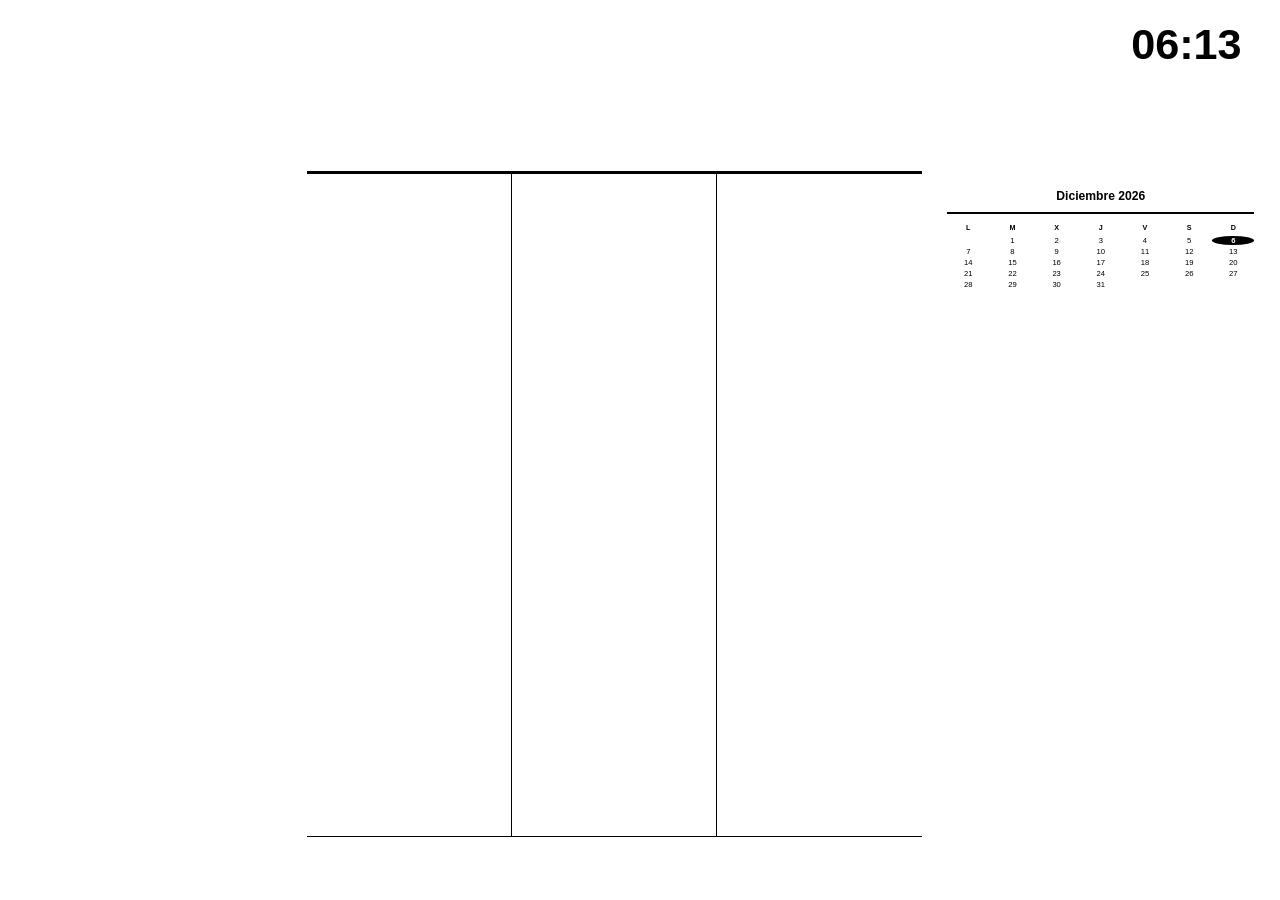
==== index.html @ dd267e00 "Add files via upload" ====
<!DOCTYPE html>
<html lang="es">
<head>
    <meta http-equiv="Content-Type" content="text/html;charset=utf-8">
    <meta name="viewport"
          content="width=device-width, height=device-height, initial-scale=1, maximum-scale=1, user-scalable=no">
    <script src="vendor/moment/moment-with-locales.js" type="text/javascript"></script>
    <script src="config.js" type="text/javascript"></script>
    <link rel="stylesheet" type="text/css" href="vendor/weathericons/css/weather-icons.css"/>
    <link rel="stylesheet" type="text/css" href="css/custom-icons.css"/>
    <link rel="stylesheet" type="text/css" href="css/kindle.css"/>

    <script type="text/javascript">
        var apiProtocol = window.location.protocol === 'file:' ? 'https:' : window.location.protocol;

        var jsonp = function () {
            return {
                request: function (src, callback, id, onFailure) {
                    var old = document.getElementById(id || "jsonp");
                    if (old && old.parentNode) old.parentNode.removeChild(old);
                    var script = document.createElement('script');
                    script.type = 'application/javascript';
                    script.id = id || "jsonp";
                    var finished = false;
                    var timeout = window.setTimeout(function () {
                        if (finished) return;
                        finished = true;
                        if (script.parentNode) script.parentNode.removeChild(script);
                        if (onFailure) onFailure();
                    }, 12000);
                    script.src = src;
                    script.onload = function () {
                        if (finished) return;
                        finished = true;
                        window.clearTimeout(timeout);
                        if (script.parentNode) script.parentNode.removeChild(script);
                        if (typeof callback !== "undefined") callback(jsonp.responseObject);
                    };
                    script.onerror = function () {
                        if (finished) return;
                        finished = true;
                        window.clearTimeout(timeout);
                        if (script.parentNode) script.parentNode.removeChild(script);
                        if (onFailure) onFailure();
                    };
                    document.body.appendChild(script);
                },
                response: function (response) { this.responseObject = response; }
            };
        }();
        var retryTimers = {};
        function scheduleRetry(key, fn) {
            if (retryTimers[key]) window.clearTimeout(retryTimers[key]);
            retryTimers[key] = window.setTimeout(function () { fn(); }, 8000);
        }



        function refreshActualWeather() {
            jsonp.request(apiProtocol + "//api.openweathermap.org/data/2.5/weather?" + _apiParams + "&callback=jsonp.response" + "&_timestamp=" + (new Date()).getTime()
                , function (data) {
                    if (data && data.main && data.weather && data.weather[0]) {
                        window.clearTimeout(retryTimers.actual);
                        processActualWeather(data);
                    } else { scheduleRetry("actual", refreshActualWeather); }
                }, "actualScript", function () { scheduleRetry("actual", refreshActualWeather); });
        }

        function refreshForecastWeather() {
            var forecastPath = forecastType === "daily" ? "forecast/daily" : "forecast";
            var url = apiProtocol + "//api.openweathermap.org/data/2.5/" + forecastPath + "?" + _apiParams;
            if (forecastType === "daily") {
                url += "&cnt=" + forecastCount;
            }

            jsonp.request(url + "&callback=jsonp.response" + "&_timestamp=" + (new Date()).getTime()
                , function (data) {
                    if (data && data.list && data.list.length) {
                        window.clearTimeout(retryTimers.forecast);
                        processForecastWeather(data);
                    } else { scheduleRetry("forecast", refreshForecastWeather); }
                }, "forecastScript", function () { scheduleRetry("forecast", refreshForecastWeather); });
        }

        function refreshData() {
            setNightMode();
            refreshActualWeather();
            refreshForecastWeather();

            if (!rtcSleepMode) {
                window.setTimeout("refreshData()", refreshTime);
            }
        }

        function processForecastWeather(data) {
            if (data.city && typeof data.city.timezone === "number") dataTimeZone = data.city.timezone;

            var count = Math.min(forecastCount, data.list.length);
            for (var i = 0; i < count; i++) {
                var forecast = data.list[i];

                if (forecastType === "daily") {
                    var minTemp = Math.round(forecast.temp.min);
                    var maxTemp = Math.round(forecast.temp.max);
                    forecastsCells[i].temp.innerHTML = minTemp + "/" + maxTemp + unitsSymbolHtml;
                    forecastsCells[i].icon.className = getIconClassName(forecast.weather[0], new Date(forecast.dt * 1000));
                    forecastsCells[i].desc.innerHTML = forecast.weather[0].description;
                    forecastsCells[i].time.innerHTML = momentWithCorrectUtcOffset(new Date(forecast.dt * 1000)).format("ddd");
                    forecastsCells[i].temp.className = "colTemp";
                } else {
                    var feelsLike = tempType == "feelsLike";
                    forecastsCells[i].temp.innerHTML = (feelsLike ? Math.round(forecast.main.feels_like) : Math.round(forecast.main.temp)) + unitsSymbolHtml;
                    forecastsCells[i].icon.className = getIconClassName(forecast.weather[0], new Date(forecast.dt * 1000));
                    forecastsCells[i].desc.innerHTML = forecast.weather[0].description;
                    forecastsCells[i].time.innerHTML = momentWithCorrectUtcOffset(new Date(forecast.dt * 1000)).format(timeFormat);
                    forecastsCells[i].temp.className = feelsLike ? "colTemp feelsLike" : "colTemp";
                }

                forecastsCells[i].icon.style.transform = null;
                forecastsCells[i].icon.style.webkitTransform = null;
            }

            setMoonIconsRotation(data.city.coord.lat)
        }

        function updateClockAndCalendar() {
            var now = momentWithCorrectUtcOffset(new Date());
            var clock = document.getElementById("clock");
            if (clock) clock.innerHTML = now.format("HH:mm");
            var title = document.getElementById("calendarTitle");
            var grid = document.getElementById("calendarGrid");
            if (!title || !grid) return;
            title.innerHTML = now.format("MMMM YYYY");
            var first = now.clone().startOf("month");
            var offset = (first.day() + 6) % 7; // Monday first
            var days = now.daysInMonth();
            var html = "";
            var labels = ["L","M","X","J","V","S","D"];
            for (var h = 0; h < labels.length; h++) html += "<span class='calDow'>" + labels[h] + "</span>";
            for (var b = 0; b < offset; b++) html += "<span class='calBlank'></span>";
            for (var d = 1; d <= days; d++) html += "<span class='calDay" + (d === now.date() ? " today" : "") + "'>" + d + "</span>";
            grid.innerHTML = html;
        }

        function getIconClassName(weather, date) {
            var isNight = weather.icon.slice(-1) === "n";
            if (isNight && weather.id == 800) {
                // Night clear -> real moon phase icon.
                var phase = getMoonPhaseFromDate(date);
                var icon = getMoonIconClasses(phase, isNightMode());
                return icon;
            }

            return "wi wi-owm-" + (isNight ? "night-" : "day-") + weather.id;
        }

        function setsUnitsSymbolFromApiUrl(url) {
            if (url.indexOf("units=metric") >= 0) {
                unitsSymbolHtml = "<i class='wi wi-celsius'></i>";
                return
            }

            if (url.indexOf("units=imperial") >= 0) {
                unitsSymbolHtml = "<i class='wi wi-fahrenheit'></i>";
                return
            }

            unitsSymbolHtml = "<span>K</span>";
            return
        }

        function getApiParams() {
            if (getUrlParameter("api_params")) {
                var url = getUrlParameter("api_params");
                setsUnitsSymbolFromApiUrl(url)
                return url;
            }

            if (api_params) {
                var url = api_params;
                setsUnitsSymbolFromApiUrl(url)
                return url;
            }

            var appId = getUrlParameter("appId") ? getUrlParameter("appId") : api_appId;
            lang = getUrlParameter("lang") ? getUrlParameter("lang") : (api_lang || "en");
            if (typeof(lang) === 'string') {
                lang = lang.split(";", 1)
            }
            var units = getUrlParameter("units") ? getUrlParameter("units") : (api_units || "metric");

            var locParams = api_locParams;
            if (getUrlParameter("city")) {
                locParams = "q=" + encodeURIComponent(getUrlParameter("city"));
            } else if (getUrlParameter("lat") && getUrlParameter("lon")) {
                locParams = "lat=" + encodeURIComponent(getUrlParameter("lat")) + "&lon=" + encodeURIComponent(getUrlParameter("lon"));
            }

            if (!locParams || !appId) {
                return null;
            }

            var url = "";
            if (locParams) {
                url += locParams;
            }
            if (appId) {
                url += "&appid=" + appId;
            }
            if (lang) {
                url += "&lang=" + lang;
            }
            if (units) {
                url += "&units=" + units;
            }

            setsUnitsSymbolFromApiUrl(url)
            return url;
        }

        function getUrlParameter(name) {
            name = name.replace(/[\[]/, '\\[').replace(/[\]]/, '\\]');
            var regex = new RegExp('[\\?&]' + RegExp.escape(name) + '=([^&#]*)');
            var results = regex.exec(location.search);
            if (!results) return null;
            if (!results[1]) return '';
            return decodeURIComponent(results[1].replace(/\+/g, ' '));
        }

        RegExp.escape = function (s) {
            return s.replace(/[-\/\\^$*+?.()|[\]{}]/g, '\\$&');
        };

        function processActualWeather(data) {
            dataTimeZone = data.timezone

            var feelsLike = tempType == "feelsLike";
            icon.className = getIconClassName(data.weather[0], new Date(data.dt * 1000));
            icon.style.transform = null;
            icon.style.webkitTransform = null;
            temp.innerHTML = feelsLike ? Math.round(data.main.feels_like) : Math.round(data.main.temp);
            temp.className = feelsLike ? "feelsLike" : "";
            city.innerHTML = (typeof api_cityLabel === "string" && api_cityLabel) ? api_cityLabel : data.name;
            description.innerHTML = data.weather[0].description;
            lastUpdate.innerHTML = momentWithCorrectUtcOffset(new Date()).format(timeFormat) + "/" + momentWithCorrectUtcOffset(new Date(data.dt * 1000)).format(timeFormat);

            date.innerHTML = momentWithCorrectUtcOffset(new Date()).format("dddd, D [de] MMMM");
            updateClockAndCalendar();

            var sunrise = momentWithCorrectUtcOffset(new Date(data.sys.sunrise * 1000));
            var sunset = momentWithCorrectUtcOffset(new Date(data.sys.sunset * 1000));

            _sunriseHour = sunrise.hour();
            _sunsetHour = sunset.hour();

            sun.innerHTML = "<i class='" + getMoonIconClasses(getCurrentMoonPhase(), isNightMode()) + "'></i>&nbsp;&nbsp;<i class='wi wi-sunrise'></i> " + sunrise.format(timeFormat)
                    + "&nbsp;&nbsp;<i class='wi wi-sunset'></i> " + sunset.format(timeFormat);
            //  alert(data.name);
            setNightMode();
            setMoonIconsRotation(data.coord.lat)
        }

        /**
         * http://www.ben-daglish.net/moon.shtml
         * @param year
         * @param month
         * @param day
         * @returns {number} They all return a single value - the phase day (0 to 1, where 0=new moon, 0.5=full etc.) for the selected date.
         * @constructor
         */
        function getMoonPhase(year, month, day) {
            var lp = 2551443;
            var now = new Date(year, month - 1, day, 20, 35, 0);
            var new_moon = new Date(1970, 0, 7, 20, 35, 0);
            var phase = ((now.getTime() - new_moon.getTime()) / 1000) % lp;
            return phase / lp;
        }

        function getMoonPhaseFromDate(date) {
            var lp = 2551443;
            var new_moon = new Date(1970, 0, 7, 20, 35, 0);
            var phase = ((date.getTime() - new_moon.getTime()) / 1000) % lp;
            return phase / lp;
        }

        /**
         * @return {number} They all return a single value - the phase day (0 to 1, where 0=new moon, 0.5=full etc.) for the selected date.
         */
        function getCurrentMoonPhase() {
            var now = new Date();
            return getMoonPhase(now.getFullYear(), now.getMonth() + 1, now.getDate());
        }

        function getMoonIconClasses(phase, isNightMode) {
            var iconInterval = 1 / moonIcons.length;
            var index = Math.floor(phase / iconInterval)

            return "wi " + moonIcons[index][isNightMode ? 1 : 0] + " moonIcon " + (phase < 0.5 ? "moonFirstHalf" : "moonSecondHalf");
        }

        function setMoonIconsRotation(latitude) {
            var rotation = (latitude - 90)
            var elements = document.getElementsByClassName("moonIcon")

            for (var i = 0; i < elements.length; i++) {
                var direction = elements[i].className.indexOf("moonFirstHalf") !== -1 ? -1 : 1 
                var transform = "rotate(" + (rotation * direction) + "deg)"
                elements[i].style.transform = transform;
                elements[i].style.webkitTransform = transform;
            }
        }

        var cleaner = null;
        var page = null;
        var temp = null;
        var icon = null;
        var city = null;
        var description = null;
        var lastUpdate = null;
        var date = null;
        var sun = null;
        var lang = null;

        var forecastsCells = null;

        var forecastCount = 3;
        var forcedRotation = false;

        var unitsSymbolHtml = "";

        // [normal, night]
        var moonIcons = [
            ["wi-moon-alt-new", "wi-moon-alt-full"],
            ["wi-moon-alt-waxing-crescent-1","wi-moon-alt-waning-gibbous-1"],
            ["wi-moon-alt-waxing-crescent-2","wi-moon-alt-waning-gibbous-2"],
            ["wi-moon-alt-waxing-crescent-3","wi-moon-alt-waning-gibbous-3"],
            ["wi-moon-alt-waxing-crescent-4","wi-moon-alt-waning-gibbous-4"],
            ["wi-moon-alt-waxing-crescent-5","wi-moon-alt-waning-gibbous-5"],
            ["wi-moon-alt-waxing-crescent-6","wi-moon-alt-waning-gibbous-6"],
            ["wi-moon-alt-first-quarter","wi-moon-alt-third-quarter"],
            ["wi-moon-alt-waxing-gibbous-1","wi-moon-alt-waning-crescent-1"],
            ["wi-moon-alt-waxing-gibbous-2","wi-moon-alt-waning-crescent-2"],
            ["wi-moon-alt-waxing-gibbous-3","wi-moon-alt-waning-crescent-3"],
            ["wi-moon-alt-waxing-gibbous-4","wi-moon-alt-waning-crescent-4"],
            ["wi-moon-alt-waxing-gibbous-5","wi-moon-alt-waning-crescent-5"],
            ["wi-moon-alt-waxing-gibbous-6","wi-moon-alt-waning-crescent-6"],
            ["wi-moon-alt-full","wi-moon-alt-new"],
            ["wi-moon-alt-waning-gibbous-1","wi-moon-alt-waxing-crescent-1"],
            ["wi-moon-alt-waning-gibbous-2","wi-moon-alt-waxing-crescent-2"],
            ["wi-moon-alt-waning-gibbous-3","wi-moon-alt-waxing-crescent-3"],
            ["wi-moon-alt-waning-gibbous-4","wi-moon-alt-waxing-crescent-4"],
            ["wi-moon-alt-waning-gibbous-5","wi-moon-alt-waxing-crescent-5"],
            ["wi-moon-alt-waning-gibbous-6","wi-moon-alt-waxing-crescent-6"],
            ["wi-moon-alt-third-quarter","wi-moon-alt-first-quarter"],
            ["wi-moon-alt-waning-crescent-1","wi-moon-alt-waxing-gibbous-1"],
            ["wi-moon-alt-waning-crescent-2","wi-moon-alt-waxing-gibbous-2"],
            ["wi-moon-alt-waning-crescent-3","wi-moon-alt-waxing-gibbous-3"],
            ["wi-moon-alt-waning-crescent-4","wi-moon-alt-waxing-gibbous-4"],
            ["wi-moon-alt-waning-crescent-5","wi-moon-alt-waxing-gibbous-5"],
            ["wi-moon-alt-waning-crescent-6","wi-moon-alt-waxing-gibbous-6"],
        ];

        var timeFormat = "HH:mm";

        // Config parameters.
        var api_params, api_appId, api_lang, api_units, api_locParams, rotation, night_mode, refreshTime, utcOffset, tempType, forecastType, rtcSleepMode, rtcWakeDelay;

        utcOffset = getUrlParameter("utcOffset") ? getUrlParameter("utcOffset") : utcOffset;
        tempType = getUrlParameter("tempType") ? getUrlParameter("tempType") : tempType;
        forecastType = getUrlParameter("forecastType") ? getUrlParameter("forecastType") : forecastType;
        refreshTime = getUrlParameter("refreshTime") ? getUrlParameter("refreshTime") * 60 * 1000 : refreshTime; // URL: minutes, config.js: milliseconds
        rtcSleepMode = getUrlParameter("rtcSleepMode") ? getUrlParameter("rtcSleepMode") === "true" : !!rtcSleepMode;
        rtcWakeDelay = getUrlParameter("rtcWakeDelay") ? getUrlParameter("rtcWakeDelay") * 1000 : rtcWakeDelay; // URL: seconds, config.js: milliseconds
        

        var dataTimeZone = 0;

        // For night mode.
        var _sunsetHour = 18;
        var _sunriseHour = 6;

        var _apiParams = null;

        if (!refreshTime) {
            refreshTime = 30 * 60 * 1000; // default 30 minutes
        }
        if (!rtcWakeDelay) {
            rtcWakeDelay = 15 * 1000; // default 15 seconds
        }
        if (!forecastType) {
            forecastType = "hour";
        }

        function rotate() {
            var rot = getUrlParameter("rotation") ? getUrlParameter("rotation") : rotation;

            var v = viewport();
            var isPortrait = v.height > v.width;

            if (isPortrait && rot === "ll") {
                // landscape left
                page.className = "landscape";
                forcedRotation = true;

                page.style.transform = "rotate(90deg)";
                page.style.transformOrigin = "bottom left";
                page.style.webkitTransform = "rotate(90deg)";
                page.style.webkitTransformOrigin = "bottom left";
                page.style.position = "absolute";
                page.style.top = -v.width + "px";

                page.style.height = v.width + "px";
                page.style.width = v.height + "px";
            } else if (isPortrait && rot === "lr") {
                // landscape right
                page.className = "landscape";
                forcedRotation = true;

                page.style.transform = "rotate(-90deg)";
                page.style.transformOrigin = "bottom right";
                page.style.webkitTransform = "rotate(-90deg)";
                page.style.webkitTransformOrigin = "top left";
                page.style.position = "absolute";
                page.style.top = v.height + "px";

                page.style.height = v.width + "px";
                page.style.width = v.height + "px";
            } else if (rot === "up") {
                // upside down
                page.className = isPortrait ? "portrait" : "landscape";
                forcedRotation = false;

                page.style.transform = "rotate(180deg)";
                page.style.transformOrigin = "50% 50% 0";
                page.style.webkitTransform = "rotate(180deg)";
                page.style.webkitTransformOrigin = "50% 50% 0";
            } else {
                // reset css:
                page.className = isPortrait ? "portrait" : "landscape";
                forcedRotation = false;

                page.style.transform = "";
                page.style.transformOrigin = "";
                page.style.webkitTransform = "";
                page.style.webkitTransformOrigin = "";
                page.style.position = "";
                page.style.top = "";
                page.style.background = "";

                page.style.height = "";
                page.style.width = "";
            }
        }

        window.addEventListener('load', function () {
            console.log("load");

            _apiParams = getApiParams();
            if (_apiParams === null) {
                window.location = "config.html";
            }

            moment.locale(momentLocale());

            cleaner = document.getElementById("cleaner");

            page = document.getElementById("page");
            temp = document.getElementById("temp");
            icon = document.getElementById("icon");

            city = document.getElementById("city");
            city.addEventListener('click', function (event) {
                event.preventDefault();
                window.location.href = window.location.href.replace("/index.html", "/config.html");
                return false
            });
            // En Mesquite, los clics accidentales sobre el panel no deben navegar ni recargar.
            // La configuración sigue accesible tocando el nombre de la ciudad.
            description = document.getElementById("description");
            lastUpdate = document.getElementById("lastUpdate");
            date = document.getElementById("date");
            sun = document.getElementById("sun");

            forecastsCells = [];
            for (var i = 0; i < forecastCount; i++) {
                forecastsCells.push({
                    temp: document.getElementById("temp" + (i + 1)),
                    icon: document.getElementById("icon" + (i + 1)),
                    desc: document.getElementById("desc" + (i + 1)),
                    time: document.getElementById("time" + (i + 1)),
                });
            }

            updateClockAndCalendar();
            window.setInterval(updateClockAndCalendar, 60000);
            refreshData();

            // RTC sleep mode: single mechanism handles both sleep-wake and regular interval
            if (rtcSleepMode) {
                var lastRefresh = new Date().getTime();
                var wakeDelayActive = false;
                setInterval(function() {
                    var now = new Date().getTime();
                    var sinceRefresh = now - lastRefresh;
                    if (sinceRefresh > refreshTime && !wakeDelayActive) {
                        wakeDelayActive = true;
                        setTimeout(function() {
                            lastRefresh = new Date().getTime();
                            refreshData();
                            wakeDelayActive = false;
                        }, rtcWakeDelay);
                    }
                }, 1000);
            }

            rotate();
            setRem("load");
            setNightMode();

            // Set Cleanup for 4am
            var now = new Date();
            var cleanTime = (new Date()).setHours(4,0,0);
            var diff = cleanTime - now;
            if (diff < 0) {
                diff += 86400000;
            }
            window.setTimeout("clearScreen()", diff);
        });

        window.addEventListener("resize", function() {
            rotate();
            setRem("resize");
        });

        // Simulating vh an vw with rem: http://stackoverflow.com/questions/13948713/is-there-any-cross-browser-javascript-for-making-vh-and-vw-units-work
        // But kindle 4 doesn't support rem (so all sizes are fixed fallback for kindle 4)
        // Kindle 4 viewport: 600x706 (landscape 800x506) (in window.load event, window.resize event is not called)
        // Paperwhite 3 viewport: 1072x1268 (in window.load event it is 0x0, in window.resized
        function viewport() {
            var e = window, a = 'inner';
            if (!('innerWidth' in window )) {
                a = 'client';
                e = document.documentElement || document.body;
            }
            return { width : e[ a+'Width' ] , height : e[ a+'Height' ] };
        }

        function setRem(prefix) {
            var v = viewport();
            var root = document.querySelector(":root");
            root.style.fontSize = ((forcedRotation === false ? v.height : v.width) / 100) + "px";
           // console.log("setting root font size to: " + v.height)
          //  alert(prefix + " viewport:" + v.width + "x" + v.height);
        }

        function setNightMode() {
            var root = document.querySelector(":root");
            if (isNightMode()) {
                root.className = "night";
            } else {
                root.className = null;
            }
        }

        function isNightMode() {
            var mode = getUrlParameter("night") ? getUrlParameter("night") : night_mode;
            if (mode === "on") {
                return true;
            }

            if (mode === "auto") {
                return isNight(_sunsetHour, _sunriseHour);
            }

            var found = mode && mode.match(/([0-9][0-9]?)-([0-9][0-9]?)/);

            if (found) {
                return isNight(found[1], found[2]);
            }

            return false;
        }

        function isNight(f, t) {
            var from = parseInt(f);
            var to = parseInt(t);

            var now = momentWithCorrectUtcOffset(new Date()).hour();

            if (from > to) {
                return from <= now || to > now;
            } else {
                return from <= now && to > now;
            }
        }

        function momentLocale() {
            var lang = getUrlParameter("lang") ? getUrlParameter("lang") : api_lang;
            if (typeof(lang) === 'string') {
                var langs = lang.split(";", 2)
                return langs.length > 1 ? langs[1] : langs[0];
            } else {
                return null;
            }
        }

        function clearScreen(times) {
            if (typeof(times) == 'undefined') {
                times = 5;
            }

            if (times <= 0) {
                cleaner.style.display = 'none';
                window.setTimeout("clearScreen()", 86400000);
                return;
            }

            cleaner.style.display = 'block';
            cleaner.style.background = times % 2 == 0 ? "#ffffff" : "#000000";
            window.setTimeout(function () {
                clearScreen(times - 1);
            }, 500);
        }

        function momentWithCorrectUtcOffset(dateTime) {
            // Default is auto
            if (typeof(utcOffset) === 'undefined' || utcOffset === null || utcOffset === "") {
                return moment(dateTime).utcOffset(dataTimeZone / 60, false)
            } else if (utcOffset === 'local') {
                return moment(dateTime);
            } else {
                return moment(dateTime).utcOffset(utcOffset, false);
            }
        }

    </script>

</head>


<body>
<div id="page">
    <a id="city" href="./config.html"></a>
    <div id="clock">--:--</div>
    <div id="iconWrapper"><i id="icon"></i></div>
    <div class="tempWrapper">
        <div id="temp"></div>
        <!--<i class="celsius wi wi-celsius"></i>-->
    </div>
    <div id="description"></div>
    <div id="lastUpdate"></div>
    <div class="forecast" id="forecast">
        <div class="col col1">
            <div id="time1" class="colTime"></div>
            <div class="forecastIconWrapper"><i id="icon1" class="colIcon"></i></div>
            <div id="temp1" class="colTemp"></div>
            <div id="desc1" class="colDesc"></div>
        </div>
        <div class="col col2">
            <div id="time2" class="colTime"></div>
            <div class="forecastIconWrapper"><i id="icon2" class="colIcon"></i></div>
            <div id="temp2" class="colTemp"></div>
            <div id="desc2" class="colDesc"></div>
        </div>
        <div class="col col3">
            <div id="time3" class="colTime"></div>
            <div class="forecastIconWrapper"><i id="icon3" class="colIcon"></i></div>
            <div id="temp3" class="colTemp"></div>
            <div id="desc3" class="colDesc"></div>
        </div>
    </div>
    <div id="date"></div>
    <div id="sun"></div>
    <section id="calendar" aria-label="Calendario mensual">
        <div id="calendarTitle"></div>
        <div id="calendarGrid"></div>
    </section>
</div>
<div id="cleaner"></div>
</body>
</html>
---- vendor/weathericons/css/weather-icons.css ----
/*!
 *  Weather Icons 2.0.8
 *  Updated September 19, 2015
 *  Weather themed icons for Bootstrap
 *  Author - Erik Flowers - erik@helloerik.com
 *  Email: erik@helloerik.com
 *  Twitter: http://twitter.com/Erik_UX
 *  ------------------------------------------------------------------------------
 *  Maintained at http://erikflowers.github.io/weather-icons
 *
 *  License
 *  ------------------------------------------------------------------------------
 *  - Font licensed under SIL OFL 1.1 -
 *    http://scripts.sil.org/OFL
 *  - CSS, SCSS and LESS are licensed under MIT License -
 *    http://opensource.org/licenses/mit-license.html
 *  - Documentation licensed under CC BY 3.0 -
 *    http://creativecommons.org/licenses/by/3.0/
 *  - Inspired by and works great as a companion with Font Awesome
 *    "Font Awesome by Dave Gandy - http://fontawesome.io"
 */
@font-face {
  font-family: 'weathericons';
  src: url('../font/weathericons-regular-webfont.eot');
  src: url('../font/weathericons-regular-webfont.eot?#iefix') format('embedded-opentype'), url('../font/weathericons-regular-webfont.woff2') format('woff2'), url('../font/weathericons-regular-webfont.woff') format('woff'), url('../font/weathericons-regular-webfont.ttf') format('truetype'), url('../font/weathericons-regular-webfont.svg#weather_iconsregular') format('svg');
  font-weight: normal;
  font-style: normal;
}
.wi {
  display: inline-block;
  font-family: 'weathericons';
  font-style: normal;
  font-weight: normal;
  line-height: 1;
  -webkit-font-smoothing: antialiased;
  -moz-osx-font-smoothing: grayscale;
}
.wi-fw {
  text-align: center;
  width: 1.4em;
}
.wi-rotate-90 {
  filter: progid:DXImageTransform.Microsoft.BasicImage(rotation=1);
  -webkit-transform: rotate(90deg);
  -ms-transform: rotate(90deg);
  transform: rotate(90deg);
}
.wi-rotate-180 {
  filter: progid:DXImageTransform.Microsoft.BasicImage(rotation=2);
  -webkit-transform: rotate(180deg);
  -ms-transform: rotate(180deg);
  transform: rotate(180deg);
}
.wi-rotate-270 {
  filter: progid:DXImageTransform.Microsoft.BasicImage(rotation=3);
  -webkit-transform: rotate(270deg);
  -ms-transform: rotate(270deg);
  transform: rotate(270deg);
}
.wi-flip-horizontal {
  filter: progid:DXImageTransform.Microsoft.BasicImage(rotation=0, mirror=1);
  -webkit-transform: scale(-1, 1);
  -ms-transform: scale(-1, 1);
  transform: scale(-1, 1);
}
.wi-flip-vertical {
  filter: progid:DXImageTransform.Microsoft.BasicImage(rotation=2, mirror=1);
  -webkit-transform: scale(1, -1);
  -ms-transform: scale(1, -1);
  transform: scale(1, -1);
}
.wi-day-sunny:before {
  content: "\f00d";
}
.wi-day-cloudy:before {
  content: "\f002";
}
.wi-day-cloudy-gusts:before {
  content: "\f000";
}
.wi-day-cloudy-windy:before {
  content: "\f001";
}
.wi-day-fog:before {
  content: "\f003";
}
.wi-day-hail:before {
  content: "\f004";
}
.wi-day-haze:before {
  content: "\f0b6";
}
.wi-day-lightning:before {
  content: "\f005";
}
.wi-day-rain:before {
  content: "\f008";
}
.wi-day-rain-mix:before {
  content: "\f006";
}
.wi-day-rain-wind:before {
  content: "\f007";
}
.wi-day-showers:before {
  content: "\f009";
}
.wi-day-sleet:before {
  content: "\f0b2";
}
.wi-day-sleet-storm:before {
  content: "\f068";
}
.wi-day-snow:before {
  content: "\f00a";
}
.wi-day-snow-thunderstorm:before {
  content: "\f06b";
}
.wi-day-snow-wind:before {
  content: "\f065";
}
.wi-day-sprinkle:before {
  content: "\f00b";
}
.wi-day-storm-showers:before {
  content: "\f00e";
}
.wi-day-sunny-overcast:before {
  content: "\f00c";
}
.wi-day-thunderstorm:before {
  content: "\f010";
}
.wi-day-windy:before {
  content: "\f085";
}
.wi-solar-eclipse:before {
  content: "\f06e";
}
.wi-hot:before {
  content: "\f072";
}
.wi-day-cloudy-high:before {
  content: "\f07d";
}
.wi-day-light-wind:before {
  content: "\f0c4";
}
.wi-night-clear:before {
  content: "\f02e";
}
.wi-night-alt-cloudy:before {
  content: "\f086";
}
.wi-night-alt-cloudy-gusts:before {
  content: "\f022";
}
.wi-night-alt-cloudy-windy:before {
  content: "\f023";
}
.wi-night-alt-hail:before {
  content: "\f024";
}
.wi-night-alt-lightning:before {
  content: "\f025";
}
.wi-night-alt-rain:before {
  content: "\f028";
}
.wi-night-alt-rain-mix:before {
  content: "\f026";
}
.wi-night-alt-rain-wind:before {
  content: "\f027";
}
.wi-night-alt-showers:before {
  content: "\f029";
}
.wi-night-alt-sleet:before {
  content: "\f0b4";
}
.wi-night-alt-sleet-storm:before {
  content: "\f06a";
}
.wi-night-alt-snow:before {
  content: "\f02a";
}
.wi-night-alt-snow-thunderstorm:before {
  content: "\f06d";
}
.wi-night-alt-snow-wind:before {
  content: "\f067";
}
.wi-night-alt-sprinkle:before {
  content: "\f02b";
}
.wi-night-alt-storm-showers:before {
  content: "\f02c";
}
.wi-night-alt-thunderstorm:before {
  content: "\f02d";
}
.wi-night-cloudy:before {
  content: "\f031";
}
.wi-night-cloudy-gusts:before {
  content: "\f02f";
}
.wi-night-cloudy-windy:before {
  content: "\f030";
}
.wi-night-fog:before {
  content: "\f04a";
}
.wi-night-hail:before {
  content: "\f032";
}
.wi-night-lightning:before {
  content: "\f033";
}
.wi-night-partly-cloudy:before {
  content: "\f083";
}
.wi-night-rain:before {
  content: "\f036";
}
.wi-night-rain-mix:before {
  content: "\f034";
}
.wi-night-rain-wind:before {
  content: "\f035";
}
.wi-night-showers:before {
  content: "\f037";
}
.wi-night-sleet:before {
  content: "\f0b3";
}
.wi-night-sleet-storm:before {
  content: "\f069";
}
.wi-night-snow:before {
  content: "\f038";
}
.wi-night-snow-thunderstorm:before {
  content: "\f06c";
}
.wi-night-snow-wind:before {
  content: "\f066";
}
.wi-night-sprinkle:before {
  content: "\f039";
}
.wi-night-storm-showers:before {
  content: "\f03a";
}
.wi-night-thunderstorm:before {
  content: "\f03b";
}
.wi-lunar-eclipse:before {
  content: "\f070";
}
.wi-stars:before {
  content: "\f077";
}
.wi-storm-showers:before {
  content: "\f01d";
}
.wi-thunderstorm:before {
  content: "\f01e";
}
.wi-night-alt-cloudy-high:before {
  content: "\f07e";
}
.wi-night-cloudy-high:before {
  content: "\f080";
}
.wi-night-alt-partly-cloudy:before {
  content: "\f081";
}
.wi-cloud:before {
  content: "\f041";
}
.wi-cloudy:before {
  content: "\f013";
}
.wi-cloudy-gusts:before {
  content: "\f011";
}
.wi-cloudy-windy:before {
  content: "\f012";
}
.wi-fog:before {
  content: "\f014";
}
.wi-hail:before {
  content: "\f015";
}
.wi-rain:before {
  content: "\f019";
}
.wi-rain-mix:before {
  content: "\f017";
}
.wi-rain-wind:before {
  content: "\f018";
}
.wi-showers:before {
  content: "\f01a";
}
.wi-sleet:before {
  content: "\f0b5";
}
.wi-snow:before {
  content: "\f01b";
}
.wi-sprinkle:before {
  content: "\f01c";
}
.wi-storm-showers:before {
  content: "\f01d";
}
.wi-thunderstorm:before {
  content: "\f01e";
}
.wi-snow-wind:before {
  content: "\f064";
}
.wi-snow:before {
  content: "\f01b";
}
.wi-smog:before {
  content: "\f074";
}
.wi-smoke:before {
  content: "\f062";
}
.wi-lightning:before {
  content: "\f016";
}
.wi-raindrops:before {
  content: "\f04e";
}
.wi-raindrop:before {
  content: "\f078";
}
.wi-dust:before {
  content: "\f063";
}
.wi-snowflake-cold:before {
  content: "\f076";
}
.wi-windy:before {
  content: "\f021";
}
.wi-strong-wind:before {
  content: "\f050";
}
.wi-sandstorm:before {
  content: "\f082";
}
.wi-earthquake:before {
  content: "\f0c6";
}
.wi-fire:before {
  content: "\f0c7";
}
.wi-flood:before {
  content: "\f07c";
}
.wi-meteor:before {
  content: "\f071";
}
.wi-tsunami:before {
  content: "\f0c5";
}
.wi-volcano:before {
  content: "\f0c8";
}
.wi-hurricane:before {
  content: "\f073";
}
.wi-tornado:before {
  content: "\f056";
}
.wi-small-craft-advisory:before {
  content: "\f0cc";
}
.wi-gale-warning:before {
  content: "\f0cd";
}
.wi-storm-warning:before {
  content: "\f0ce";
}
.wi-hurricane-warning:before {
  content: "\f0cf";
}
.wi-wind-direction:before {
  content: "\f0b1";
}
.wi-alien:before {
  content: "\f075";
}
.wi-celsius:before {
  content: "\f03c";
}
.wi-fahrenheit:before {
  content: "\f045";
}
.wi-degrees:before {
  content: "\f042";
}
.wi-thermometer:before {
  content: "\f055";
}
.wi-thermometer-exterior:before {
  content: "\f053";
}
.wi-thermometer-internal:before {
  content: "\f054";
}
.wi-cloud-down:before {
  content: "\f03d";
}
.wi-cloud-up:before {
  content: "\f040";
}
.wi-cloud-refresh:before {
  content: "\f03e";
}
.wi-horizon:before {
  content: "\f047";
}
.wi-horizon-alt:before {
  content: "\f046";
}
.wi-sunrise:before {
  content: "\f051";
}
.wi-sunset:before {
  content: "\f052";
}
.wi-moonrise:before {
  content: "\f0c9";
}
.wi-moonset:before {
  content: "\f0ca";
}
.wi-refresh:before {
  content: "\f04c";
}
.wi-refresh-alt:before {
  content: "\f04b";
}
.wi-umbrella:before {
  content: "\f084";
}
.wi-barometer:before {
  content: "\f079";
}
.wi-humidity:before {
  content: "\f07a";
}
.wi-na:before {
  content: "\f07b";
}
.wi-train:before {
  content: "\f0cb";
}
.wi-moon-new:before {
  content: "\f095";
}
.wi-moon-waxing-crescent-1:before {
  content: "\f096";
}
.wi-moon-waxing-crescent-2:before {
  content: "\f097";
}
.wi-moon-waxing-crescent-3:before {
  content: "\f098";
}
.wi-moon-waxing-crescent-4:before {
  content: "\f099";
}
.wi-moon-waxing-crescent-5:before {
  content: "\f09a";
}
.wi-moon-waxing-crescent-6:before {
  content: "\f09b";
}
.wi-moon-first-quarter:before {
  content: "\f09c";
}
.wi-moon-waxing-gibbous-1:before {
  content: "\f09d";
}
.wi-moon-waxing-gibbous-2:before {
  content: "\f09e";
}
.wi-moon-waxing-gibbous-3:before {
  content: "\f09f";
}
.wi-moon-waxing-gibbous-4:before {
  content: "\f0a0";
}
.wi-moon-waxing-gibbous-5:before {
  content: "\f0a1";
}
.wi-moon-waxing-gibbous-6:before {
  content: "\f0a2";
}
.wi-moon-full:before {
  content: "\f0a3";
}
.wi-moon-waning-gibbous-1:before {
  content: "\f0a4";
}
.wi-moon-waning-gibbous-2:before {
  content: "\f0a5";
}
.wi-moon-waning-gibbous-3:before {
  content: "\f0a6";
}
.wi-moon-waning-gibbous-4:before {
  content: "\f0a7";
}
.wi-moon-waning-gibbous-5:before {
  content: "\f0a8";
}
.wi-moon-waning-gibbous-6:before {
  content: "\f0a9";
}
.wi-moon-third-quarter:before {
  content: "\f0aa";
}
.wi-moon-waning-crescent-1:before {
  content: "\f0ab";
}
.wi-moon-waning-crescent-2:before {
  content: "\f0ac";
}
.wi-moon-waning-crescent-3:before {
  content: "\f0ad";
}
.wi-moon-waning-crescent-4:before {
  content: "\f0ae";
}
.wi-moon-waning-crescent-5:before {
  content: "\f0af";
}
.wi-moon-waning-crescent-6:before {
  content: "\f0b0";
}
.wi-moon-alt-new:before {
  content: "\f0eb";
}
.wi-moon-alt-waxing-crescent-1:before {
  content: "\f0d0";
}
.wi-moon-alt-waxing-crescent-2:before {
  content: "\f0d1";
}
.wi-moon-alt-waxing-crescent-3:before {
  content: "\f0d2";
}
.wi-moon-alt-waxing-crescent-4:before {
  content: "\f0d3";
}
.wi-moon-alt-waxing-crescent-5:before {
  content: "\f0d4";
}
.wi-moon-alt-waxing-crescent-6:before {
  content: "\f0d5";
}
.wi-moon-alt-first-quarter:before {
  content: "\f0d6";
}
.wi-moon-alt-waxing-gibbous-1:before {
  content: "\f0d7";
}
.wi-moon-alt-waxing-gibbous-2:before {
  content: "\f0d8";
}
.wi-moon-alt-waxing-gibbous-3:before {
  content: "\f0d9";
}
.wi-moon-alt-waxing-gibbous-4:before {
  content: "\f0da";
}
.wi-moon-alt-waxing-gibbous-5:before {
  content: "\f0db";
}
.wi-moon-alt-waxing-gibbous-6:before {
  content: "\f0dc";
}
.wi-moon-alt-full:before {
  content: "\f0dd";
}
.wi-moon-alt-waning-gibbous-1:before {
  content: "\f0de";
}
.wi-moon-alt-waning-gibbous-2:before {
  content: "\f0df";
}
.wi-moon-alt-waning-gibbous-3:before {
  content: "\f0e0";
}
.wi-moon-alt-waning-gibbous-4:before {
  content: "\f0e1";
}
.wi-moon-alt-waning-gibbous-5:before {
  content: "\f0e2";
}
.wi-moon-alt-waning-gibbous-6:before {
  content: "\f0e3";
}
.wi-moon-alt-third-quarter:before {
  content: "\f0e4";
}
.wi-moon-alt-waning-crescent-1:before {
  content: "\f0e5";
}
.wi-moon-alt-waning-crescent-2:before {
  content: "\f0e6";
}
.wi-moon-alt-waning-crescent-3:before {
  content: "\f0e7";
}
.wi-moon-alt-waning-crescent-4:before {
  content: "\f0e8";
}
.wi-moon-alt-waning-crescent-5:before {
  content: "\f0e9";
}
.wi-moon-alt-waning-crescent-6:before {
  content: "\f0ea";
}
.wi-moon-0:before {
  content: "\f095";
}
.wi-moon-1:before {
  content: "\f096";
}
.wi-moon-2:before {
  content: "\f097";
}
.wi-moon-3:before {
  content: "\f098";
}
.wi-moon-4:before {
  content: "\f099";
}
.wi-moon-5:before {
  content: "\f09a";
}
.wi-moon-6:before {
  content: "\f09b";
}
.wi-moon-7:before {
  content: "\f09c";
}
.wi-moon-8:before {
  content: "\f09d";
}
.wi-moon-9:before {
  content: "\f09e";
}
.wi-moon-10:before {
  content: "\f09f";
}
.wi-moon-11:before {
  content: "\f0a0";
}
.wi-moon-12:before {
  content: "\f0a1";
}
.wi-moon-13:before {
  content: "\f0a2";
}
.wi-moon-14:before {
  content: "\f0a3";
}
.wi-moon-15:before {
  content: "\f0a4";
}
.wi-moon-16:before {
  content: "\f0a5";
}
.wi-moon-17:before {
  content: "\f0a6";
}
.wi-moon-18:before {
  content: "\f0a7";
}
.wi-moon-19:before {
  content: "\f0a8";
}
.wi-moon-20:before {
  content: "\f0a9";
}
.wi-moon-21:before {
  content: "\f0aa";
}
.wi-moon-22:before {
  content: "\f0ab";
}
.wi-moon-23:before {
  content: "\f0ac";
}
.wi-moon-24:before {
  content: "\f0ad";
}
.wi-moon-25:before {
  content: "\f0ae";
}
.wi-moon-26:before {
  content: "\f0af";
}
.wi-moon-27:before {
  content: "\f0b0";
}
.wi-time-1:before {
  content: "\f08a";
}
.wi-time-2:before {
  content: "\f08b";
}
.wi-time-3:before {
  content: "\f08c";
}
.wi-time-4:before {
  content: "\f08d";
}
.wi-time-5:before {
  content: "\f08e";
}
.wi-time-6:before {
  content: "\f08f";
}
.wi-time-7:before {
  content: "\f090";
}
.wi-time-8:before {
  content: "\f091";
}
.wi-time-9:before {
  content: "\f092";
}
.wi-time-10:before {
  content: "\f093";
}
.wi-time-11:before {
  content: "\f094";
}
.wi-time-12:before {
  content: "\f089";
}
.wi-direction-up:before {
  content: "\f058";
}
.wi-direction-up-right:before {
  content: "\f057";
}
.wi-direction-right:before {
  content: "\f04d";
}
.wi-direction-down-right:before {
  content: "\f088";
}
.wi-direction-down:before {
  content: "\f044";
}
.wi-direction-down-left:before {
  content: "\f043";
}
.wi-direction-left:before {
  content: "\f048";
}
.wi-direction-up-left:before {
  content: "\f087";
}
.wi-wind-beaufort-0:before {
  content: "\f0b7";
}
.wi-wind-beaufort-1:before {
  content: "\f0b8";
}
.wi-wind-beaufort-2:before {
  content: "\f0b9";
}
.wi-wind-beaufort-3:before {
  content: "\f0ba";
}
.wi-wind-beaufort-4:before {
  content: "\f0bb";
}
.wi-wind-beaufort-5:before {
  content: "\f0bc";
}
.wi-wind-beaufort-6:before {
  content: "\f0bd";
}
.wi-wind-beaufort-7:before {
  content: "\f0be";
}
.wi-wind-beaufort-8:before {
  content: "\f0bf";
}
.wi-wind-beaufort-9:before {
  content: "\f0c0";
}
.wi-wind-beaufort-10:before {
  content: "\f0c1";
}
.wi-wind-beaufort-11:before {
  content: "\f0c2";
}
.wi-wind-beaufort-12:before {
  content: "\f0c3";
}
.wi-yahoo-0:before {
  content: "\f056";
}
.wi-yahoo-1:before {
  content: "\f00e";
}
.wi-yahoo-2:before {
  content: "\f073";
}
.wi-yahoo-3:before {
  content: "\f01e";
}
.wi-yahoo-4:before {
  content: "\f01e";
}
.wi-yahoo-5:before {
  content: "\f017";
}
.wi-yahoo-6:before {
  content: "\f017";
}
.wi-yahoo-7:before {
  content: "\f017";
}
.wi-yahoo-8:before {
  content: "\f015";
}
.wi-yahoo-9:before {
  content: "\f01a";
}
.wi-yahoo-10:before {
  content: "\f015";
}
.wi-yahoo-11:before {
  content: "\f01a";
}
.wi-yahoo-12:before {
  content: "\f01a";
}
.wi-yahoo-13:before {
  content: "\f01b";
}
.wi-yahoo-14:before {
  content: "\f00a";
}
.wi-yahoo-15:before {
  content: "\f064";
}
.wi-yahoo-16:before {
  content: "\f01b";
}
.wi-yahoo-17:before {
  content: "\f015";
}
.wi-yahoo-18:before {
  content: "\f017";
}
.wi-yahoo-19:before {
  content: "\f063";
}
.wi-yahoo-20:before {
  content: "\f014";
}
.wi-yahoo-21:before {
  content: "\f021";
}
.wi-yahoo-22:before {
  content: "\f062";
}
.wi-yahoo-23:before {
  content: "\f050";
}
.wi-yahoo-24:before {
  content: "\f050";
}
.wi-yahoo-25:before {
  content: "\f076";
}
.wi-yahoo-26:before {
  content: "\f013";
}
.wi-yahoo-27:before {
  content: "\f031";
}
.wi-yahoo-28:before {
  content: "\f002";
}
.wi-yahoo-29:before {
  content: "\f031";
}
.wi-yahoo-30:before {
  content: "\f002";
}
.wi-yahoo-31:before {
  content: "\f02e";
}
.wi-yahoo-32:before {
  content: "\f00d";
}
.wi-yahoo-33:before {
  content: "\f083";
}
.wi-yahoo-34:before {
  content: "\f00c";
}
.wi-yahoo-35:before {
  content: "\f017";
}
.wi-yahoo-36:before {
  content: "\f072";
}
.wi-yahoo-37:before {
  content: "\f00e";
}
.wi-yahoo-38:before {
  content: "\f00e";
}
.wi-yahoo-39:before {
  content: "\f00e";
}
.wi-yahoo-40:before {
  content: "\f01a";
}
.wi-yahoo-41:before {
  content: "\f064";
}
.wi-yahoo-42:before {
  content: "\f01b";
}
.wi-yahoo-43:before {
  content: "\f064";
}
.wi-yahoo-44:before {
  content: "\f00c";
}
.wi-yahoo-45:before {
  content: "\f00e";
}
.wi-yahoo-46:before {
  content: "\f01b";
}
.wi-yahoo-47:before {
  content: "\f00e";
}
.wi-yahoo-3200:before {
  content: "\f077";
}
.wi-forecast-io-clear-day:before {
  content: "\f00d";
}
.wi-forecast-io-clear-night:before {
  content: "\f02e";
}
.wi-forecast-io-rain:before {
  content: "\f019";
}
.wi-forecast-io-snow:before {
  content: "\f01b";
}
.wi-forecast-io-sleet:before {
  content: "\f0b5";
}
.wi-forecast-io-wind:before {
  content: "\f050";
}
.wi-forecast-io-fog:before {
  content: "\f014";
}
.wi-forecast-io-cloudy:before {
  content: "\f013";
}
.wi-forecast-io-partly-cloudy-day:before {
  content: "\f002";
}
.wi-forecast-io-partly-cloudy-night:before {
  content: "\f031";
}
.wi-forecast-io-hail:before {
  content: "\f015";
}
.wi-forecast-io-thunderstorm:before {
  content: "\f01e";
}
.wi-forecast-io-tornado:before {
  content: "\f056";
}
.wi-wmo4680-0:before,
.wi-wmo4680-00:before {
  content: "\f055";
}
.wi-wmo4680-1:before,
.wi-wmo4680-01:before {
  content: "\f013";
}
.wi-wmo4680-2:before,
.wi-wmo4680-02:before {
  content: "\f055";
}
.wi-wmo4680-3:before,
.wi-wmo4680-03:before {
  content: "\f013";
}
.wi-wmo4680-4:before,
.wi-wmo4680-04:before {
  content: "\f014";
}
.wi-wmo4680-5:before,
.wi-wmo4680-05:before {
  content: "\f014";
}
.wi-wmo4680-10:before {
  content: "\f014";
}
.wi-wmo4680-11:before {
  content: "\f014";
}
.wi-wmo4680-12:before {
  content: "\f016";
}
.wi-wmo4680-18:before {
  content: "\f050";
}
.wi-wmo4680-20:before {
  content: "\f014";
}
.wi-wmo4680-21:before {
  content: "\f017";
}
.wi-wmo4680-22:before {
  content: "\f017";
}
.wi-wmo4680-23:before {
  content: "\f019";
}
.wi-wmo4680-24:before {
  content: "\f01b";
}
.wi-wmo4680-25:before {
  content: "\f015";
}
.wi-wmo4680-26:before {
  content: "\f01e";
}
.wi-wmo4680-27:before {
  content: "\f063";
}
.wi-wmo4680-28:before {
  content: "\f063";
}
.wi-wmo4680-29:before {
  content: "\f063";
}
.wi-wmo4680-30:before {
  content: "\f014";
}
.wi-wmo4680-31:before {
  content: "\f014";
}
.wi-wmo4680-32:before {
  content: "\f014";
}
.wi-wmo4680-33:before {
  content: "\f014";
}
.wi-wmo4680-34:before {
  content: "\f014";
}
.wi-wmo4680-35:before {
  content: "\f014";
}
.wi-wmo4680-40:before {
  content: "\f017";
}
.wi-wmo4680-41:before {
  content: "\f01c";
}
.wi-wmo4680-42:before {
  content: "\f019";
}
.wi-wmo4680-43:before {
  content: "\f01c";
}
.wi-wmo4680-44:before {
  content: "\f019";
}
.wi-wmo4680-45:before {
  content: "\f015";
}
.wi-wmo4680-46:before {
  content: "\f015";
}
.wi-wmo4680-47:before {
  content: "\f01b";
}
.wi-wmo4680-48:before {
  content: "\f01b";
}
.wi-wmo4680-50:before {
  content: "\f01c";
}
.wi-wmo4680-51:before {
  content: "\f01c";
}
.wi-wmo4680-52:before {
  content: "\f019";
}
.wi-wmo4680-53:before {
  content: "\f019";
}
.wi-wmo4680-54:before {
  content: "\f076";
}
.wi-wmo4680-55:before {
  content: "\f076";
}
.wi-wmo4680-56:before {
  content: "\f076";
}
.wi-wmo4680-57:before {
  content: "\f01c";
}
.wi-wmo4680-58:before {
  content: "\f019";
}
.wi-wmo4680-60:before {
  content: "\f01c";
}
.wi-wmo4680-61:before {
  content: "\f01c";
}
.wi-wmo4680-62:before {
  content: "\f019";
}
.wi-wmo4680-63:before {
  content: "\f019";
}
.wi-wmo4680-64:before {
  content: "\f015";
}
.wi-wmo4680-65:before {
  content: "\f015";
}
.wi-wmo4680-66:before {
  content: "\f015";
}
.wi-wmo4680-67:before {
  content: "\f017";
}
.wi-wmo4680-68:before {
  content: "\f017";
}
.wi-wmo4680-70:before {
  content: "\f01b";
}
.wi-wmo4680-71:before {
  content: "\f01b";
}
.wi-wmo4680-72:before {
  content: "\f01b";
}
.wi-wmo4680-73:before {
  content: "\f01b";
}
.wi-wmo4680-74:before {
  content: "\f076";
}
.wi-wmo4680-75:before {
  content: "\f076";
}
.wi-wmo4680-76:before {
  content: "\f076";
}
.wi-wmo4680-77:before {
  content: "\f01b";
}
.wi-wmo4680-78:before {
  content: "\f076";
}
.wi-wmo4680-80:before {
  content: "\f019";
}
.wi-wmo4680-81:before {
  content: "\f01c";
}
.wi-wmo4680-82:before {
  content: "\f019";
}
.wi-wmo4680-83:before {
  content: "\f019";
}
.wi-wmo4680-84:before {
  content: "\f01d";
}
.wi-wmo4680-85:before {
  content: "\f017";
}
.wi-wmo4680-86:before {
  content: "\f017";
}
.wi-wmo4680-87:before {
  content: "\f017";
}
.wi-wmo4680-89:before {
  content: "\f015";
}
.wi-wmo4680-90:before {
  content: "\f016";
}
.wi-wmo4680-91:before {
  content: "\f01d";
}
.wi-wmo4680-92:before {
  content: "\f01e";
}
.wi-wmo4680-93:before {
  content: "\f01e";
}
.wi-wmo4680-94:before {
  content: "\f016";
}
.wi-wmo4680-95:before {
  content: "\f01e";
}
.wi-wmo4680-96:before {
  content: "\f01e";
}
.wi-wmo4680-99:before {
  content: "\f056";
}
.wi-owm-200:before {
  content: "\f01e";
}
.wi-owm-201:before {
  content: "\f01e";
}
.wi-owm-202:before {
  content: "\f01e";
}
.wi-owm-210:before {
  content: "\f016";
}
.wi-owm-211:before {
  content: "\f016";
}
.wi-owm-212:before {
  content: "\f016";
}
.wi-owm-221:before {
  content: "\f016";
}
.wi-owm-230:before {
  content: "\f01e";
}
.wi-owm-231:before {
  content: "\f01e";
}
.wi-owm-232:before {
  content: "\f01e";
}
.wi-owm-300:before {
  content: "\f01c";
}
.wi-owm-301:before {
  content: "\f01c";
}
.wi-owm-302:before {
  content: "\f019";
}
.wi-owm-310:before {
  content: "\f017";
}
.wi-owm-311:before {
  content: "\f019";
}
.wi-owm-312:before {
  content: "\f019";
}
.wi-owm-313:before {
  content: "\f01a";
}
.wi-owm-314:before {
  content: "\f019";
}
.wi-owm-321:before {
  content: "\f01c";
}
.wi-owm-500:before {
  content: "\f01c";
}
.wi-owm-501:before {
  content: "\f019";
}
.wi-owm-502:before {
  content: "\f019";
}
.wi-owm-503:before {
  content: "\f019";
}
.wi-owm-504:before {
  content: "\f019";
}
.wi-owm-511:before {
  content: "\f017";
}
.wi-owm-520:before {
  content: "\f01a";
}
.wi-owm-521:before {
  content: "\f01a";
}
.wi-owm-522:before {
  content: "\f01a";
}
.wi-owm-531:before {
  content: "\f01d";
}
.wi-owm-600:before {
  content: "\f01b";
}
.wi-owm-601:before {
  content: "\f01b";
}
.wi-owm-602:before {
  content: "\f0b5";
}
.wi-owm-611:before {
  content: "\f017";
}
.wi-owm-612:before {
  content: "\f017";
}
.wi-owm-615:before {
  content: "\f017";
}
.wi-owm-616:before {
  content: "\f017";
}
.wi-owm-620:before {
  content: "\f017";
}
.wi-owm-621:before {
  content: "\f01b";
}
.wi-owm-622:before {
  content: "\f01b";
}
.wi-owm-701:before {
  content: "\f01a";
}
.wi-owm-711:before {
  content: "\f062";
}
.wi-owm-721:before {
  content: "\f0b6";
}
.wi-owm-731:before {
  content: "\f063";
}
.wi-owm-741:before {
  content: "\f014";
}
.wi-owm-761:before {
  content: "\f063";
}
.wi-owm-762:before {
  content: "\f063";
}
.wi-owm-771:before {
  content: "\f011";
}
.wi-owm-781:before {
  content: "\f056";
}
.wi-owm-800:before {
  content: "\f00d";
}
.wi-owm-801:before {
  content: "\f011";
}
.wi-owm-802:before {
  content: "\f011";
}
.wi-owm-803:before {
  content: "\f012";
}
.wi-owm-804:before {
  content: "\f013";
}
.wi-owm-900:before {
  content: "\f056";
}
.wi-owm-901:before {
  content: "\f01d";
}
.wi-owm-902:before {
  content: "\f073";
}
.wi-owm-903:before {
  content: "\f076";
}
.wi-owm-904:before {
  content: "\f072";
}
.wi-owm-905:before {
  content: "\f021";
}
.wi-owm-906:before {
  content: "\f015";
}
.wi-owm-957:before {
  content: "\f050";
}
.wi-owm-day-200:before {
  content: "\f010";
}
.wi-owm-day-201:before {
  content: "\f010";
}
.wi-owm-day-202:before {
  content: "\f010";
}
.wi-owm-day-210:before {
  content: "\f005";
}
.wi-owm-day-211:before {
  content: "\f005";
}
.wi-owm-day-212:before {
  content: "\f005";
}
.wi-owm-day-221:before {
  content: "\f005";
}
.wi-owm-day-230:before {
  content: "\f010";
}
.wi-owm-day-231:before {
  content: "\f010";
}
.wi-owm-day-232:before {
  content: "\f010";
}
.wi-owm-day-300:before {
  content: "\f00b";
}
.wi-owm-day-301:before {
  content: "\f00b";
}
.wi-owm-day-302:before {
  content: "\f008";
}
.wi-owm-day-310:before {
  content: "\f008";
}
.wi-owm-day-311:before {
  content: "\f008";
}
.wi-owm-day-312:before {
  content: "\f008";
}
.wi-owm-day-313:before {
  content: "\f008";
}
.wi-owm-day-314:before {
  content: "\f008";
}
.wi-owm-day-321:before {
  content: "\f00b";
}
.wi-owm-day-500:before {
  content: "\f00b";
}
.wi-owm-day-501:before {
  content: "\f008";
}
.wi-owm-day-502:before {
  content: "\f008";
}
.wi-owm-day-503:before {
  content: "\f008";
}
.wi-owm-day-504:before {
  content: "\f008";
}
.wi-owm-day-511:before {
  content: "\f006";
}
.wi-owm-day-520:before {
  content: "\f009";
}
.wi-owm-day-521:before {
  content: "\f009";
}
.wi-owm-day-522:before {
  content: "\f009";
}
.wi-owm-day-531:before {
  content: "\f00e";
}
.wi-owm-day-600:before {
  content: "\f00a";
}
.wi-owm-day-601:before {
  content: "\f0b2";
}
.wi-owm-day-602:before {
  content: "\f00a";
}
.wi-owm-day-611:before {
  content: "\f006";
}
.wi-owm-day-612:before {
  content: "\f006";
}
.wi-owm-day-615:before {
  content: "\f006";
}
.wi-owm-day-616:before {
  content: "\f006";
}
.wi-owm-day-620:before {
  content: "\f006";
}
.wi-owm-day-621:before {
  content: "\f00a";
}
.wi-owm-day-622:before {
  content: "\f00a";
}
.wi-owm-day-701:before {
  content: "\f009";
}
.wi-owm-day-711:before {
  content: "\f062";
}
.wi-owm-day-721:before {
  content: "\f0b6";
}
.wi-owm-day-731:before {
  content: "\f063";
}
.wi-owm-day-741:before {
  content: "\f003";
}
.wi-owm-day-761:before {
  content: "\f063";
}
.wi-owm-day-762:before {
  content: "\f063";
}
.wi-owm-day-781:before {
  content: "\f056";
}
.wi-owm-day-800:before {
  content: "\f00d";
}
.wi-owm-day-801:before {
  content: "\f000";
}
.wi-owm-day-802:before {
  content: "\f000";
}
.wi-owm-day-803:before {
  content: "\f000";
}
.wi-owm-day-804:before {
  content: "\f00c";
}
.wi-owm-day-900:before {
  content: "\f056";
}
.wi-owm-day-902:before {
  content: "\f073";
}
.wi-owm-day-903:before {
  content: "\f076";
}
.wi-owm-day-904:before {
  content: "\f072";
}
.wi-owm-day-906:before {
  content: "\f004";
}
.wi-owm-day-957:before {
  content: "\f050";
}
.wi-owm-night-200:before {
  content: "\f02d";
}
.wi-owm-night-201:before {
  content: "\f02d";
}
.wi-owm-night-202:before {
  content: "\f02d";
}
.wi-owm-night-210:before {
  content: "\f025";
}
.wi-owm-night-211:before {
  content: "\f025";
}
.wi-owm-night-212:before {
  content: "\f025";
}
.wi-owm-night-221:before {
  content: "\f025";
}
.wi-owm-night-230:before {
  content: "\f02d";
}
.wi-owm-night-231:before {
  content: "\f02d";
}
.wi-owm-night-232:before {
  content: "\f02d";
}
.wi-owm-night-300:before {
  content: "\f02b";
}
.wi-owm-night-301:before {
  content: "\f02b";
}
.wi-owm-night-302:before {
  content: "\f028";
}
.wi-owm-night-310:before {
  content: "\f028";
}
.wi-owm-night-311:before {
  content: "\f028";
}
.wi-owm-night-312:before {
  content: "\f028";
}
.wi-owm-night-313:before {
  content: "\f028";
}
.wi-owm-night-314:before {
  content: "\f028";
}
.wi-owm-night-321:before {
  content: "\f02b";
}
.wi-owm-night-500:before {
  content: "\f02b";
}
.wi-owm-night-501:before {
  content: "\f028";
}
.wi-owm-night-502:before {
  content: "\f028";
}
.wi-owm-night-503:before {
  content: "\f028";
}
.wi-owm-night-504:before {
  content: "\f028";
}
.wi-owm-night-511:before {
  content: "\f026";
}
.wi-owm-night-520:before {
  content: "\f029";
}
.wi-owm-night-521:before {
  content: "\f029";
}
.wi-owm-night-522:before {
  content: "\f029";
}
.wi-owm-night-531:before {
  content: "\f02c";
}
.wi-owm-night-600:before {
  content: "\f02a";
}
.wi-owm-night-601:before {
  content: "\f0b4";
}
.wi-owm-night-602:before {
  content: "\f02a";
}
.wi-owm-night-611:before {
  content: "\f026";
}
.wi-owm-night-612:before {
  content: "\f026";
}
.wi-owm-night-615:before {
  content: "\f026";
}
.wi-owm-night-616:before {
  content: "\f026";
}
.wi-owm-night-620:before {
  content: "\f026";
}
.wi-owm-night-621:before {
  content: "\f02a";
}
.wi-owm-night-622:before {
  content: "\f02a";
}
.wi-owm-night-701:before {
  content: "\f029";
}
.wi-owm-night-711:before {
  content: "\f062";
}
.wi-owm-night-721:before {
  content: "\f0b6";
}
.wi-owm-night-731:before {
  content: "\f063";
}
.wi-owm-night-741:before {
  content: "\f04a";
}
.wi-owm-night-761:before {
  content: "\f063";
}
.wi-owm-night-762:before {
  content: "\f063";
}
.wi-owm-night-781:before {
  content: "\f056";
}
.wi-owm-night-800:before {
  content: "\f02e";
}
.wi-owm-night-801:before {
  content: "\f022";
}
.wi-owm-night-802:before {
  content: "\f022";
}
.wi-owm-night-803:before {
  content: "\f022";
}
.wi-owm-night-804:before {
  content: "\f086";
}
.wi-owm-night-900:before {
  content: "\f056";
}
.wi-owm-night-902:before {
  content: "\f073";
}
.wi-owm-night-903:before {
  content: "\f076";
}
.wi-owm-night-904:before {
  content: "\f072";
}
.wi-owm-night-906:before {
  content: "\f024";
}
.wi-owm-night-957:before {
  content: "\f050";
}
.wi-wu-chanceflurries:before {
  content: "\f064";
}
.wi-wu-chancerain:before {
  content: "\f019";
}
.wi-wu-chancesleat:before {
  content: "\f0b5";
}
.wi-wu-chancesnow:before {
  content: "\f01b";
}
.wi-wu-chancetstorms:before {
  content: "\f01e";
}
.wi-wu-clear:before {
  content: "\f00d";
}
.wi-wu-cloudy:before {
  content: "\f002";
}
.wi-wu-flurries:before {
  content: "\f064";
}
.wi-wu-hazy:before {
  content: "\f0b6";
}
.wi-wu-mostlycloudy:before {
  content: "\f002";
}
.wi-wu-mostlysunny:before {
  content: "\f00d";
}
.wi-wu-partlycloudy:before {
  content: "\f002";
}
.wi-wu-partlysunny:before {
  content: "\f00d";
}
.wi-wu-rain:before {
  content: "\f01a";
}
.wi-wu-sleat:before {
  content: "\f0b5";
}
.wi-wu-snow:before {
  content: "\f01b";
}
.wi-wu-sunny:before {
  content: "\f00d";
}
.wi-wu-tstorms:before {
  content: "\f01e";
}
.wi-wu-unknown:before {
  content: "\f00d";
}
---- css/custom-icons.css ----
.wi-owm-day-200:before {
    content: "\f01d";
}

.wi-owm-night-200:before {
    content: "\f01d";
}

.wi-owm-day-201:before {
    content: "\f01e";
}

.wi-owm-night-201:before {
    content: "\f01e";
}

.wi-owm-day-202:before {
    content: "\f01e";
}

.wi-owm-night-202:before {
    content: "\f01e";
}

.wi-owm-day-210:before {
    content: "\f01d";
}

.wi-owm-night-210:before {
    content: "\f01d";
}

.wi-owm-day-211:before {
    content: "\f01e";
}

.wi-owm-night-211:before {
    content: "\f01e";
}

.wi-owm-day-212:before {
    content: "\f016";
}

.wi-owm-night-212:before {
    content: "\f016";
}

.wi-owm-day-221:before {
    content: "\f005";
}

.wi-owm-night-221:before {
    content: "\f025";
}

.wi-owm-day-230:before {
    content: "\f00e";
}

.wi-owm-night-230:before {
    content: "\f02c";
}

.wi-owm-day-231:before {
    content: "\f010";
}

.wi-owm-night-231:before {
    content: "\f02d";
}

.wi-owm-day-232:before {
    content: "\f01d";
}

.wi-owm-night-232:before {
    content: "\f01d";
}

.wi-owm-day-300:before {
    content: "\f009";
}

.wi-owm-night-300:before {
    content: "\f029";
}

.wi-owm-day-301:before {
    content: "\f009";
}

.wi-owm-night-301:before {
    content: "\f037";
}

.wi-owm-day-302:before {
    content: "\f009";
}

.wi-owm-night-302:before {
    content: "\f029";
}

.wi-owm-day-310:before {
    content: "\f01a";
}

.wi-owm-night-310:before {
    content: "\f029";
}

.wi-owm-day-311:before {
    content: "\f01a";
}

.wi-owm-night-311:before {
    content: "\f01a";
}

.wi-owm-day-312:before {
    content: "\f019";
}

.wi-owm-night-312:before {
    content: "\f019";
}

.wi-owm-day-313:before {
    content: "\f009";
}

.wi-owm-night-313:before {
    content: "\f0b4";
}

.wi-owm-day-314:before {
    content: "\f01a";
}

.wi-owm-night-314:before {
    content: "\f01a";
}

.wi-owm-day-321:before {
    content: "\f019";
}

.wi-owm-night-321:before {
    content: "\f019";
}

.wi-owm-day-500:before {
    content: "\f009";
}

.wi-owm-night-500:before {
    content: "\f029";
}

.wi-owm-day-501:before {
    content: "\f01a";
}

.wi-owm-night-501:before {
    content: "\f01a";
}

.wi-owm-day-502:before {
    content: "\f019";
}

.wi-owm-night-502:before {
    content: "\f019";
}

.wi-owm-day-503:before {
    content: "\f019";
}

.wi-owm-night-503:before {
    content: "\f019";
}

.wi-owm-day-504:before {
    content: "\f019";
}

.wi-owm-night-504:before {
    content: "\f019";
}

.wi-owm-day-511:before {
    content: "\f0b5";
}

.wi-owm-night-511:before {
    content: "\f0b5";
}

.wi-owm-day-520:before {
    content: "\f00b";
}

.wi-owm-night-520:before {
    content: "\f02b";
}

.wi-owm-day-521:before {
    content: "\f00b";
}

.wi-owm-night-521:before {
    content: "\f02b";
}

.wi-owm-day-522:before {
    content: "\f008";
}

.wi-owm-night-522:before {
    content: "\f028";
}

.wi-owm-day-531:before {
    content: "\f008";
}

.wi-owm-night-531:before {
    content: "\f028";
}

.wi-owm-day-600:before {
    content: "\f00a";
}

.wi-owm-night-600:before {
    content: "\f02a";
}

.wi-owm-day-601:before {
    content: "\f01b";
}

.wi-owm-night-601:before {
    content: "\f01b";
}

.wi-owm-day-602:before {
    content: "\f01b";
}

.wi-owm-night-602:before {
    content: "\f038";
}

.wi-owm-day-611:before {
    content: "\f006";
}

.wi-owm-night-611:before {
    content: "\f026";
}

.wi-owm-day-612:before {
    content: "\f006";
}

.wi-owm-night-612:before {
    content: "\f026";
}

.wi-owm-day-615:before {
    content: "\f006";
}

.wi-owm-night-615:before {
    content: "\f026";
}

.wi-owm-day-616:before {
    content: "\f017";
}

.wi-owm-night-616:before {
    content: "\f017";
}

.wi-owm-day-620:before {
    content: "\f006";
}

.wi-owm-night-620:before {
    content: "\f026";
}

.wi-owm-day-621:before {
    content: "\f00a";
}

.wi-owm-night-621:before {
    content: "\f02a";
}

.wi-owm-day-622:before {
    content: "\f00a";
}

.wi-owm-night-622:before {
    content: "\f02a";
}

.wi-owm-day-701:before {
    content: "\f0c4";
}

.wi-owm-night-701:before {
    content: "\f030";
}

.wi-owm-day-711:before {
    content: "\f062";
}

.wi-owm-night-711:before {
    content: "\f062";
}

.wi-owm-day-721:before {
    content: "\f0b6";
}

.wi-owm-night-721:before {
    content: "\f0b6";
}

.wi-owm-day-731:before {
    content: "\f063";
}

.wi-owm-night-731:before {
    content: "\f063";
}

.wi-owm-day-741:before {
    content: "\f003";
}

.wi-owm-night-741:before {
    content: "\f04a";
}

.wi-owm-day-761:before {
    content: "\f063";
}

.wi-owm-night-761:before {
    content: "\f063";
}

.wi-owm-day-762:before {
    content: "\f063";
}

.wi-owm-night-762:before {
    content: "\f063";
}

.wi-owm-day-771:before {
    content: "\f000";
}

.wi-owm-night-771:before {
    content: "\f022";
}

.wi-owm-day-781:before {
    content: "\f056";
}

.wi-owm-night-781:before {
    content: "\f056";
}

.wi-owm-day-800:before {
    content: "\f00d";
}

.wi-owm-night-800:before {
    content: "\f02e";
}

.wi-owm-day-801:before {
    content: "\f00c";
}

.wi-owm-night-801:before {
    content: "\f081";
}

.wi-owm-day-802:before {
    content: "\f002";
}

.wi-owm-night-802:before {
    content: "\f086";
}

.wi-owm-day-803:before {
    content: "\f002";
}

.wi-owm-night-803:before {
    content: "\f086";
}

.wi-owm-day-804:before {
    content: "\f013";
}

.wi-owm-night-804:before {
    content: "\f013";
}

.wi-owm-day-900:before {
    content: "\f056";
}

.wi-owm-night-900:before {
    content: "\f056";
}

.wi-owm-day-901:before {
    content: "\f00e";
}

.wi-owm-night-901:before {
    content: "\f03a";
}

.wi-owm-day-902:before {
    content: "\f073";
}

.wi-owm-night-902:before {
    content: "\f073";
}

.wi-owm-day-903:before {
    content: "\f076";
}

.wi-owm-night-903:before {
    content: "\f076";
}

.wi-owm-day-904:before {
    content: "\f072";
}

.wi-owm-night-904:before {
    content: "\f072";
}

.wi-owm-day-905:before {
    content: "\f0c4";
}

.wi-owm-night-905:before {
    content: "\f021";
}

.wi-owm-day-906:before {
    content: "\f004";
}

.wi-owm-night-906:before {
    content: "\f024";
}

.wi-owm-day-957:before {
    content: "\f050";
}

.wi-owm-night-957:before {
    content: "\f050";
}
---- css/kindle.css ----
/* Mantener la tipografía del proyecto original y ocupar el viewport real de Mesquite.
   No usar width=320 en el meta viewport: provoca zoom en pantallas Paperwhite. */
html, body {
    height: 100%;
    width: 100%;
    margin: 0;
    padding: 0;
    overflow: hidden;
    font-family: Arial, Helvetica, sans-serif;
    font-size: 0;
    color: #000;
    background: #fff;
    -webkit-text-size-adjust: 100%;
    text-size-adjust: 100%;
}

* { box-sizing: border-box; }
a { color:#000; background:#fff; }
html.night { color:#fff; background:#000; }
.night a { color:#fff; background:#000; }
#cleaner { position:absolute; inset:0; display:none; }
#page { position:fixed; top:0; left:0; right:0; bottom:0; height:100%; width:100%; overflow:hidden; background:#fff; }
.night #page { background:#000; }
#city { position:absolute; top:3%; left:3%; max-width:35%; display:block; font-size:4.2rem; line-height:1.1; font-weight:bold; text-decoration:none; }
#clock { position:absolute; top:3%; right:4%; font-size:4.8rem; font-weight:bold; line-height:1; }
#date { position:absolute; top:12%; left:3%; max-width:45%; font-size:1.6rem; }
#iconWrapper { position:absolute; left:4%; top:23%; width:20%; text-align:center; }
#icon { font-size:13rem; }
.tempWrapper { position:absolute; left:5%; top:45%; width:19%; text-align:center; }
#temp { display:inline-block; font-size:7.8rem; font-weight:bold; }
#description { position:absolute; left:3%; top:68%; width:22%; font-size:1.45rem; text-align:center; }
#lastUpdate { position:absolute; left:3%; bottom:3%; font-size:1rem; }
#sun { position:absolute; left:3%; bottom:9%; width:23%; font-size:1.05rem; }
.forecast { position:absolute; left:27%; top:20%; bottom:8%; width:43%; border-top:3px solid #000; border-bottom:1px solid #000; display:flex; }
.night .forecast, .night .col { border-color:#fff; }
.col { flex:1; min-width:0; border-right:1px solid #000; text-align:center; height:100%; overflow:hidden; display:flex; flex-direction:column; align-items:center; }
.col:last-child { border-right:none; }
.colTime { font-size:1.7rem; margin-top:12%; font-weight:bold; }
.forecastIconWrapper { font-size:4.8rem; margin-top:10%; }
.colTemp { font-size:2.8rem; font-weight:bold; margin-top:8%; }
.colDesc { font-size:1.05rem; margin:8% 3% 0; line-height:1.15; }
#calendar { position:absolute; right:3%; top:23%; width:24%; }
#calendarTitle { text-align:center; font-size:1.8rem; font-weight:bold; text-transform:capitalize; border-bottom:2px solid #000; padding-bottom:5%; margin-bottom:4%; }
#calendarGrid { display:grid; grid-template-columns:repeat(7, 1fr); gap:2px; text-align:center; }
.calDow { font-size:1.05rem; font-weight:bold; padding-bottom:5px; }
.calDay, .calBlank { font-size:1.15rem; min-height:1.3em; display:flex; align-items:center; justify-content:center; }
.calDay.today { color:#fff; background:#000; border-radius:50%; font-weight:bold; }
.night .calDay.today { color:#000; background:#fff; }
.landscape #city { font-size:4.2rem; }
.landscape #clock { font-size:4.8rem; }
.landscape #temp { font-size:7.8rem; }
.landscape #icon { font-size:13rem; }
.portrait .forecast { left:27%; width:43%; }
.feelsLike, .feelsLike * { font-style:italic; }
@media (max-width:650px) { #city {font-size:2.8rem;} #clock {font-size:3.4rem;} #icon {font-size:9rem;} #temp {font-size:5.5rem;} .colTime{font-size:1.2rem;} .forecastIconWrapper{font-size:3.4rem;} .colTemp{font-size:2rem;} .colDesc{font-size:.85rem;} #calendarTitle{font-size:1.3rem;} .calDay,.calBlank{font-size:.85rem;} }


/* Kindle Paperwhite 7 en horizontal: mantener todos los elementos dentro del área
   visible que entrega Mesquite, sin depender del zoom del navegador. */
@media (orientation: landscape) {
    html, body, #page { width: 100%; height: 100%; }
    #city { top: 2.5%; left: 2.5%; max-width: 30%; font-size: 3.7rem; }
    #clock { top: 2.5%; right: 3%; font-size: 3.5rem; }
    #date { top: 11%; left: 2.5%; max-width: 40%; font-size: 1.35rem; }
    #iconWrapper { left: 3%; top: 22%; width: 18%; }
    #icon { font-size: 10.5rem; }
    .tempWrapper { left: 3%; top: 43%; width: 18%; }
    #temp { font-size: 6.4rem; }
    #description { left: 2.5%; top: 66%; width: 20%; font-size: 1.2rem; }
    #sun { left: 2.5%; bottom: 8%; width: 22%; font-size: .9rem; }
    #lastUpdate { left: 2.5%; bottom: 2%; font-size: .8rem; }
    .forecast { left: 24%; top: 19%; bottom: 7%; width: 48%; }
    .colTime { font-size: 1.35rem; margin-top: 9%; }
    .forecastIconWrapper { font-size: 3.9rem; margin-top: 7%; }
    .colTemp { font-size: 2.3rem; margin-top: 6%; }
    .colDesc { font-size: .9rem; margin-top: 6%; }
    #calendar { right: 2%; top: 21%; width: 24%; }
    #calendarTitle { font-size: 1.35rem; padding-bottom: 3%; margin-bottom: 3%; }
    .calDow { font-size: .8rem; padding-bottom: 2px; }
    .calDay, .calBlank { font-size: .85rem; min-height: 1.15em; }
}

/* Ventanas de navegador algo más bajas: reducir el contenido sin activar zoom. */
@media (max-height: 430px) {
    #icon { font-size: 9rem; }
    #temp { font-size: 5.6rem; }
    .forecastIconWrapper { font-size: 3.2rem; }
    .colTemp { font-size: 2rem; }
    #calendar { top: 19%; }
}
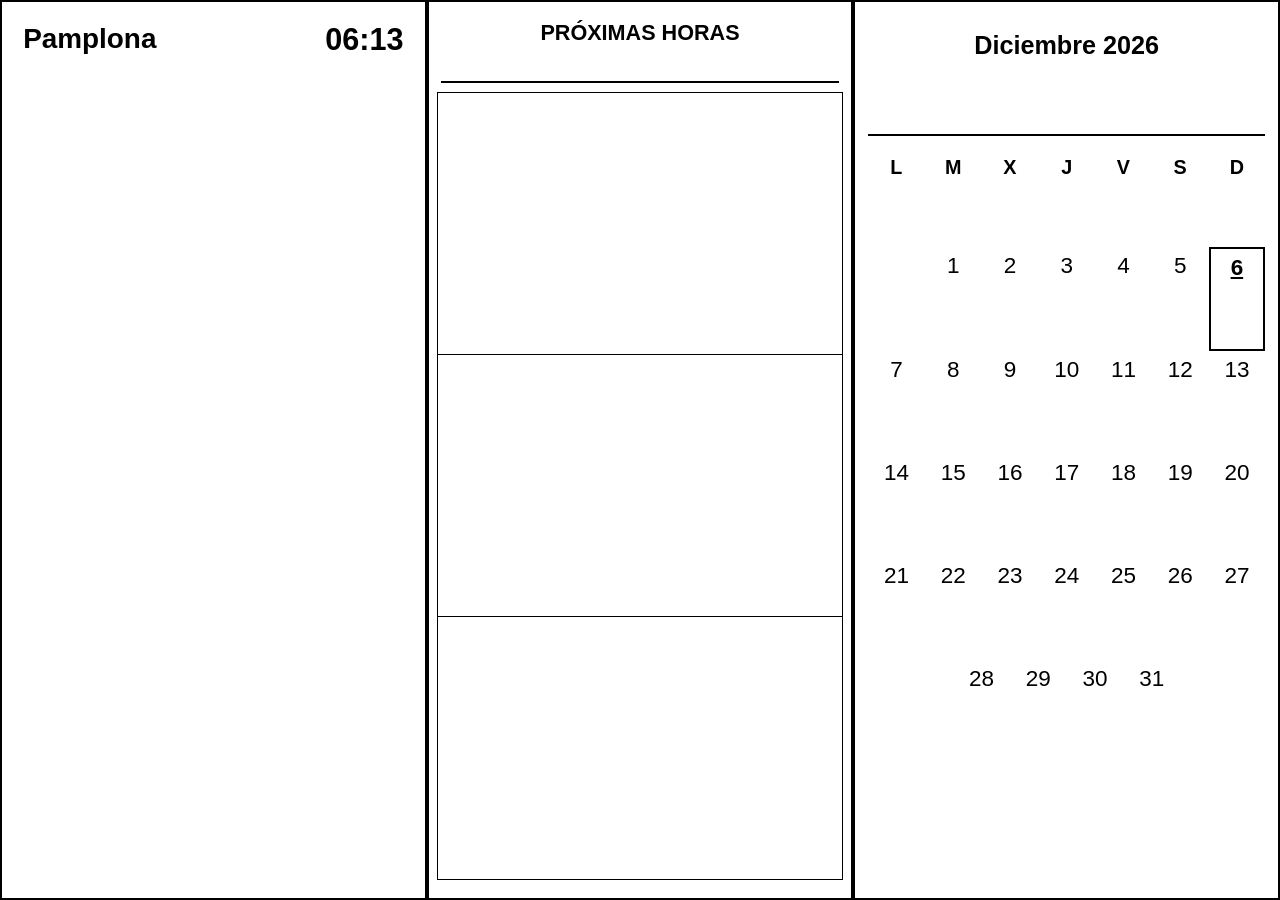
==== commit 121381f9: "Add files via upload" ====
--- a/index.html
+++ b/index.html
@@ -470,9 +470,7 @@
 
             city = document.getElementById("city");
             city.addEventListener('click', function (event) {
-                event.preventDefault();
-                window.location.href = window.location.href.replace("/index.html", "/config.html");
-                return false
+                // Enlace explícito a configuración; el resto del panel no navega.
             });
             // En Mesquite, los clics accidentales sobre el panel no deben navegar ni recargar.
             // La configuración sigue accesible tocando el nombre de la ciudad.
@@ -639,39 +637,41 @@
 
 
 <body>
-<div id="page">
-    <a id="city" href="./config.html"></a>
-    <div id="clock">--:--</div>
-    <div id="iconWrapper"><i id="icon"></i></div>
-    <div class="tempWrapper">
-        <div id="temp"></div>
-        <!--<i class="celsius wi wi-celsius"></i>-->
-    </div>
-    <div id="description"></div>
-    <div id="lastUpdate"></div>
-    <div class="forecast" id="forecast">
-        <div class="col col1">
-            <div id="time1" class="colTime"></div>
-            <div class="forecastIconWrapper"><i id="icon1" class="colIcon"></i></div>
-            <div id="temp1" class="colTemp"></div>
-            <div id="desc1" class="colDesc"></div>
+<div id="page" class="landscape">
+    <section id="currentPanel" class="panel" aria-label="Tiempo actual">
+        <a id="city" href="./config.html">Pamplona</a>
+        <div id="clock">--:--</div>
+        <div id="date"></div>
+        <div id="iconWrapper"><i id="icon"></i></div>
+        <div class="tempWrapper"><div id="temp"></div></div>
+        <div id="description"></div>
+        <div id="sun"></div>
+        <div id="lastUpdate"></div>
+    </section>
+    <section id="forecastPanel" class="panel" aria-label="Previsión de las próximas horas">
+        <div class="panelTitle">PRÓXIMAS HORAS</div>
+        <div class="forecast" id="forecast">
+            <div class="col col1">
+                <div id="time1" class="colTime"></div>
+                <div class="forecastIconWrapper"><i id="icon1" class="colIcon"></i></div>
+                <div id="temp1" class="colTemp"></div>
+                <div id="desc1" class="colDesc"></div>
+            </div>
+            <div class="col col2">
+                <div id="time2" class="colTime"></div>
+                <div class="forecastIconWrapper"><i id="icon2" class="colIcon"></i></div>
+                <div id="temp2" class="colTemp"></div>
+                <div id="desc2" class="colDesc"></div>
+            </div>
+            <div class="col col3">
+                <div id="time3" class="colTime"></div>
+                <div class="forecastIconWrapper"><i id="icon3" class="colIcon"></i></div>
+                <div id="temp3" class="colTemp"></div>
+                <div id="desc3" class="colDesc"></div>
+            </div>
         </div>
-        <div class="col col2">
-            <div id="time2" class="colTime"></div>
-            <div class="forecastIconWrapper"><i id="icon2" class="colIcon"></i></div>
-            <div id="temp2" class="colTemp"></div>
-            <div id="desc2" class="colDesc"></div>
-        </div>
-        <div class="col col3">
-            <div id="time3" class="colTime"></div>
-            <div class="forecastIconWrapper"><i id="icon3" class="colIcon"></i></div>
-            <div id="temp3" class="colTemp"></div>
-            <div id="desc3" class="colDesc"></div>
-        </div>
-    </div>
-    <div id="date"></div>
-    <div id="sun"></div>
-    <section id="calendar" aria-label="Calendario mensual">
+    </section>
+    <section id="calendarPanel" class="panel" aria-label="Calendario mensual">
         <div id="calendarTitle"></div>
         <div id="calendarGrid"></div>
     </section>
--- a/css/kindle.css
+++ b/css/kindle.css
@@ -1,90 +1,240 @@
-/* Mantener la tipografía del proyecto original y ocupar el viewport real de Mesquite.
-   No usar width=320 en el meta viewport: provoca zoom en pantallas Paperwhite. */
+/* Diseño para Kindle Paperwhite 7 en horizontal y el WebKit antiguo de Mesquite.
+   Se evita CSS Grid/Flex para que el calendario y las tres previsiones se rendericen bien. */
 html, body {
-    height: 100%;
-    width: 100%;
     margin: 0;
     padding: 0;
+    width: 100%;
+    height: 100%;
     overflow: hidden;
     font-family: Arial, Helvetica, sans-serif;
-    font-size: 0;
+    font-size: 16px;
     color: #000;
     background: #fff;
-    -webkit-text-size-adjust: 100%;
-    text-size-adjust: 100%;
-}
-
+    -webkit-text-size-adjust: none;
+    text-size-adjust: none;
+}
 * { box-sizing: border-box; }
-a { color:#000; background:#fff; }
-html.night { color:#fff; background:#000; }
-.night a { color:#fff; background:#000; }
-#cleaner { position:absolute; inset:0; display:none; }
-#page { position:fixed; top:0; left:0; right:0; bottom:0; height:100%; width:100%; overflow:hidden; background:#fff; }
-.night #page { background:#000; }
-#city { position:absolute; top:3%; left:3%; max-width:35%; display:block; font-size:4.2rem; line-height:1.1; font-weight:bold; text-decoration:none; }
-#clock { position:absolute; top:3%; right:4%; font-size:4.8rem; font-weight:bold; line-height:1; }
-#date { position:absolute; top:12%; left:3%; max-width:45%; font-size:1.6rem; }
-#iconWrapper { position:absolute; left:4%; top:23%; width:20%; text-align:center; }
-#icon { font-size:13rem; }
-.tempWrapper { position:absolute; left:5%; top:45%; width:19%; text-align:center; }
-#temp { display:inline-block; font-size:7.8rem; font-weight:bold; }
-#description { position:absolute; left:3%; top:68%; width:22%; font-size:1.45rem; text-align:center; }
-#lastUpdate { position:absolute; left:3%; bottom:3%; font-size:1rem; }
-#sun { position:absolute; left:3%; bottom:9%; width:23%; font-size:1.05rem; }
-.forecast { position:absolute; left:27%; top:20%; bottom:8%; width:43%; border-top:3px solid #000; border-bottom:1px solid #000; display:flex; }
-.night .forecast, .night .col { border-color:#fff; }
-.col { flex:1; min-width:0; border-right:1px solid #000; text-align:center; height:100%; overflow:hidden; display:flex; flex-direction:column; align-items:center; }
-.col:last-child { border-right:none; }
-.colTime { font-size:1.7rem; margin-top:12%; font-weight:bold; }
-.forecastIconWrapper { font-size:4.8rem; margin-top:10%; }
-.colTemp { font-size:2.8rem; font-weight:bold; margin-top:8%; }
-.colDesc { font-size:1.05rem; margin:8% 3% 0; line-height:1.15; }
-#calendar { position:absolute; right:3%; top:23%; width:24%; }
-#calendarTitle { text-align:center; font-size:1.8rem; font-weight:bold; text-transform:capitalize; border-bottom:2px solid #000; padding-bottom:5%; margin-bottom:4%; }
-#calendarGrid { display:grid; grid-template-columns:repeat(7, 1fr); gap:2px; text-align:center; }
-.calDow { font-size:1.05rem; font-weight:bold; padding-bottom:5px; }
-.calDay, .calBlank { font-size:1.15rem; min-height:1.3em; display:flex; align-items:center; justify-content:center; }
-.calDay.today { color:#fff; background:#000; border-radius:50%; font-weight:bold; }
-.night .calDay.today { color:#000; background:#fff; }
-.landscape #city { font-size:4.2rem; }
-.landscape #clock { font-size:4.8rem; }
-.landscape #temp { font-size:7.8rem; }
-.landscape #icon { font-size:13rem; }
-.portrait .forecast { left:27%; width:43%; }
-.feelsLike, .feelsLike * { font-style:italic; }
-@media (max-width:650px) { #city {font-size:2.8rem;} #clock {font-size:3.4rem;} #icon {font-size:9rem;} #temp {font-size:5.5rem;} .colTime{font-size:1.2rem;} .forecastIconWrapper{font-size:3.4rem;} .colTemp{font-size:2rem;} .colDesc{font-size:.85rem;} #calendarTitle{font-size:1.3rem;} .calDay,.calBlank{font-size:.85rem;} }
-
-
-/* Kindle Paperwhite 7 en horizontal: mantener todos los elementos dentro del área
-   visible que entrega Mesquite, sin depender del zoom del navegador. */
-@media (orientation: landscape) {
-    html, body, #page { width: 100%; height: 100%; }
-    #city { top: 2.5%; left: 2.5%; max-width: 30%; font-size: 3.7rem; }
-    #clock { top: 2.5%; right: 3%; font-size: 3.5rem; }
-    #date { top: 11%; left: 2.5%; max-width: 40%; font-size: 1.35rem; }
-    #iconWrapper { left: 3%; top: 22%; width: 18%; }
-    #icon { font-size: 10.5rem; }
-    .tempWrapper { left: 3%; top: 43%; width: 18%; }
-    #temp { font-size: 6.4rem; }
-    #description { left: 2.5%; top: 66%; width: 20%; font-size: 1.2rem; }
-    #sun { left: 2.5%; bottom: 8%; width: 22%; font-size: .9rem; }
-    #lastUpdate { left: 2.5%; bottom: 2%; font-size: .8rem; }
-    .forecast { left: 24%; top: 19%; bottom: 7%; width: 48%; }
-    .colTime { font-size: 1.35rem; margin-top: 9%; }
-    .forecastIconWrapper { font-size: 3.9rem; margin-top: 7%; }
-    .colTemp { font-size: 2.3rem; margin-top: 6%; }
-    .colDesc { font-size: .9rem; margin-top: 6%; }
-    #calendar { right: 2%; top: 21%; width: 24%; }
-    #calendarTitle { font-size: 1.35rem; padding-bottom: 3%; margin-bottom: 3%; }
-    .calDow { font-size: .8rem; padding-bottom: 2px; }
-    .calDay, .calBlank { font-size: .85rem; min-height: 1.15em; }
-}
-
-/* Ventanas de navegador algo más bajas: reducir el contenido sin activar zoom. */
-@media (max-height: 430px) {
-    #icon { font-size: 9rem; }
-    #temp { font-size: 5.6rem; }
-    .forecastIconWrapper { font-size: 3.2rem; }
-    .colTemp { font-size: 2rem; }
-    #calendar { top: 19%; }
-}
+a { color: #000; background: #fff; text-decoration: none; }
+html.night, .night body { color: #fff; background: #000; }
+#page {
+    position: relative;
+    width: 100%;
+    height: 100%;
+    overflow: hidden;
+    background: #fff;
+}
+.night #page { color: #fff; background: #000; }
+#cleaner { position: absolute; top: 0; right: 0; bottom: 0; left: 0; display: none; }
+.panel {
+    position: absolute;
+    top: 0;
+    bottom: 0;
+    width: 33.3333%;
+    overflow: hidden;
+    border: 2px solid #000;
+    background: #fff;
+}
+.night .panel { color: #fff; border-color: #fff; background: #000; }
+#currentPanel { left: 0; }
+#forecastPanel { left: 33.3333%; }
+#calendarPanel { left: 66.6666%; }
+
+/* Columna 1: condiciones actuales */
+#city {
+    position: absolute;
+    top: 2.5%;
+    left: 5%;
+    max-width: 70%;
+    font-size: 3.1vh;
+    line-height: 1.1;
+    font-weight: bold;
+}
+#clock {
+    position: absolute;
+    top: 2.5%;
+    right: 5%;
+    font-size: 3.4vh;
+    line-height: 1;
+    font-weight: bold;
+}
+#date {
+    position: absolute;
+    top: 8.5%;
+    left: 5%;
+    right: 4%;
+    font-size: 2.1vh;
+    line-height: 1.25;
+}
+#iconWrapper {
+    position: absolute;
+    top: 18%;
+    left: 0;
+    width: 100%;
+    text-align: center;
+    height: 21%;
+}
+#icon { font-size: 10vh; line-height: 1; }
+.tempWrapper {
+    position: absolute;
+    top: 38%;
+    left: 0;
+    width: 100%;
+    text-align: center;
+}
+#temp { display: inline-block; font-size: 8.3vh; line-height: 1; font-weight: bold; }
+#description {
+    position: absolute;
+    top: 51%;
+    left: 4%;
+    right: 4%;
+    font-size: 2.4vh;
+    line-height: 1.2;
+    text-align: center;
+    text-transform: capitalize;
+}
+#sun {
+    position: absolute;
+    left: 4%;
+    right: 4%;
+    bottom: 9%;
+    font-size: 2.05vh;
+    line-height: 1.5;
+    text-align: center;
+    font-weight: bold;
+}
+#lastUpdate {
+    position: absolute;
+    left: 4%;
+    right: 4%;
+    bottom: 2%;
+    font-size: 1.55vh;
+    text-align: center;
+}
+
+/* Columna 2: tres franjas de previsión verticales */
+.panelTitle {
+    position: absolute;
+    top: 2%;
+    left: 3%;
+    right: 3%;
+    height: 7%;
+    text-align: center;
+    font-size: 2.4vh;
+    font-weight: bold;
+    border-bottom: 2px solid #000;
+    padding-bottom: 1%;
+}
+.night .panelTitle { border-color: #fff; }
+.forecast {
+    position: absolute;
+    top: 10%;
+    left: 2%;
+    right: 2%;
+    bottom: 2%;
+    border: 1px solid #000;
+    overflow: hidden;
+}
+.night .forecast, .night .col { border-color: #fff; }
+.col {
+    position: relative;
+    height: 33.3333%;
+    width: 100%;
+    border-bottom: 1px solid #000;
+    text-align: center;
+    overflow: hidden;
+}
+.col:last-child { border-bottom: 0; }
+.colTime {
+    position: absolute;
+    top: 4%;
+    left: 2%;
+    right: 2%;
+    font-size: 2.5vh;
+    line-height: 1.1;
+    font-weight: bold;
+}
+.forecastIconWrapper {
+    position: absolute;
+    top: 22%;
+    left: 0;
+    width: 100%;
+    font-size: 4.8vh;
+    line-height: 1;
+}
+.colTemp {
+    position: absolute;
+    top: 52%;
+    left: 0;
+    right: 0;
+    font-size: 4.2vh;
+    line-height: 1;
+    font-weight: bold;
+}
+.colDesc {
+    position: absolute;
+    top: 76%;
+    left: 3%;
+    right: 3%;
+    font-size: 1.9vh;
+    line-height: 1.1;
+    text-transform: capitalize;
+}
+
+/* Columna 3: calendario; inline-block en lugar de CSS Grid por compatibilidad */
+#calendarTitle {
+    position: absolute;
+    top: 3%;
+    left: 3%;
+    right: 3%;
+    height: 12%;
+    border-bottom: 2px solid #000;
+    text-align: center;
+    font-size: 2.8vh;
+    line-height: 1.3;
+    font-weight: bold;
+    text-transform: capitalize;
+}
+.night #calendarTitle { border-color: #fff; }
+#calendarGrid {
+    position: absolute;
+    top: 17%;
+    left: 3%;
+    right: 3%;
+    bottom: 3%;
+    font-size: 0;
+    text-align: center;
+    overflow: hidden;
+}
+.calDow, .calDay, .calBlank {
+    display: inline-block;
+    width: 14.2857%;
+    text-align: center;
+    vertical-align: middle;
+    overflow: hidden;
+}
+.calDow {
+    height: 13%;
+    font-size: 2.2vh;
+    line-height: 1.4;
+    font-weight: bold;
+}
+.calDay, .calBlank {
+    height: 14.4%;
+    font-size: 2.5vh;
+    line-height: 1.7;
+}
+.calDay.today {
+    font-weight: bold;
+    text-decoration: underline;
+    border: 2px solid #000;
+}
+.night .calDay.today { border-color: #fff; }
+
+/* En pantallas de baja altura, reducir solo los elementos decorativos. */
+@media (max-height: 600px) {
+    #icon { font-size: 8vh; }
+    #temp { font-size: 7.2vh; }
+    .forecastIconWrapper { font-size: 4vh; }
+    .colTemp { font-size: 3.6vh; }
+    .calDay, .calBlank { font-size: 2.2vh; }
+}
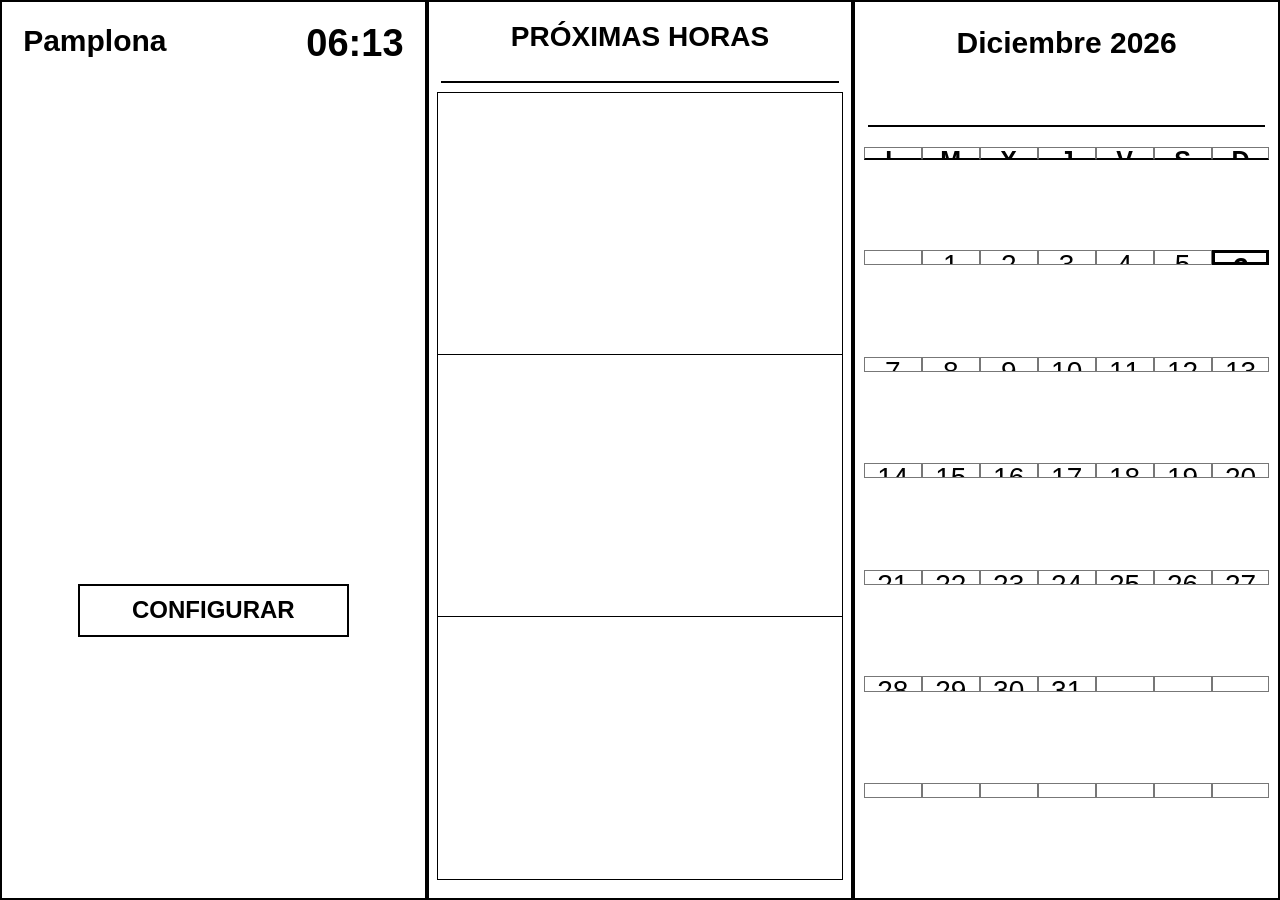
==== commit 6ddeee11: "Add files via upload" ====
--- a/index.html
+++ b/index.html
@@ -134,11 +134,27 @@
             var first = now.clone().startOf("month");
             var offset = (first.day() + 6) % 7; // Monday first
             var days = now.daysInMonth();
-            var html = "";
+            // Use a real HTML table: old Kindle/Mesquite WebKit can misrender
+            // inline-block calendar cells and show only the selected-day border.
             var labels = ["L","M","X","J","V","S","D"];
-            for (var h = 0; h < labels.length; h++) html += "<span class='calDow'>" + labels[h] + "</span>";
-            for (var b = 0; b < offset; b++) html += "<span class='calBlank'></span>";
-            for (var d = 1; d <= days; d++) html += "<span class='calDay" + (d === now.date() ? " today" : "") + "'>" + d + "</span>";
+            var html = "<table class='calendarTable' cellspacing='0' cellpadding='0'><thead><tr>";
+            for (var h = 0; h < labels.length; h++) html += "<th class='calDow'>" + labels[h] + "</th>";
+            html += "</tr></thead><tbody>";
+            var day = 1;
+            for (var week = 0; week < 6; week++) {
+                html += "<tr>";
+                for (var dow = 0; dow < 7; dow++) {
+                    var slot = week * 7 + dow;
+                    if (slot < offset || day > days) {
+                        html += "<td class='calBlank'>&nbsp;</td>";
+                    } else {
+                        html += "<td class='calDay" + (day === now.date() ? " today" : "") + "'>" + day + "</td>";
+                        day++;
+                    }
+                }
+                html += "</tr>";
+            }
+            html += "</tbody></table>";
             grid.innerHTML = html;
         }
 
@@ -645,6 +661,7 @@
         <div id="iconWrapper"><i id="icon"></i></div>
         <div class="tempWrapper"><div id="temp"></div></div>
         <div id="description"></div>
+        <a id="configButton" href="./config.html">CONFIGURAR</a>
         <div id="sun"></div>
         <div id="lastUpdate"></div>
     </section>
--- a/css/kindle.css
+++ b/css/kindle.css
@@ -238,3 +238,121 @@
     .colTemp { font-size: 3.6vh; }
     .calDay, .calBlank { font-size: 2.2vh; }
 }
+
+
+/* Botón visible para volver a la configuración desde el panel principal */
+#configButton {
+    position: absolute;
+    left: 18%;
+    right: 18%;
+    top: 65%;
+    display: block;
+    padding: 1.4vh 1%;
+    border: 2px solid #000;
+    text-align: center;
+    font-size: 2.25vh;
+    line-height: 1.2;
+    font-weight: bold;
+    background: #fff;
+    color: #000;
+    z-index: 5;
+}
+.night #configButton {
+    border-color: #fff;
+    background: #000;
+    color: #fff;
+}
+#configButton:active {
+    background: #ddd;
+}
+
+
+/* V7: legibilidad prioritaria en Kindle Paperwhite 7 + Mesquite.
+   El calendario usa tabla HTML por compatibilidad con WebKit antiguo. */
+html, body, #page { font-family: Arial, Helvetica, sans-serif !important; }
+#city { font-size: 30px !important; line-height: 1.12 !important; }
+#clock { font-size: 38px !important; }
+#date { font-size: 24px !important; line-height: 1.2 !important; }
+#icon { font-size: 88px !important; }
+#temp { font-size: 82px !important; }
+#description { font-size: 27px !important; line-height: 1.18 !important; }
+#sun { font-size: 23px !important; line-height: 1.45 !important; font-weight: bold !important; }
+#lastUpdate { font-size: 18px !important; }
+.panelTitle { font-size: 28px !important; line-height: 1.2 !important; }
+.colTime { font-size: 30px !important; }
+.forecastIconWrapper { font-size: 54px !important; }
+.colTemp { font-size: 42px !important; }
+.colDesc { font-size: 23px !important; line-height: 1.15 !important; }
+#configButton { font-size: 24px !important; padding: 10px 2% !important; }
+
+/* Calendario: tabla de siete columnas y seis semanas, con celdas de altura real. */
+#calendarTitle {
+    top: 2% !important;
+    height: 12% !important;
+    font-size: 30px !important;
+    line-height: 1.25 !important;
+    padding-top: 4px;
+}
+#calendarGrid {
+    top: 15% !important;
+    left: 2% !important;
+    right: 2% !important;
+    bottom: 2% !important;
+    font-size: 26px !important;
+    overflow: hidden !important;
+}
+.calendarTable {
+    width: 100% !important;
+    height: 100% !important;
+    table-layout: fixed !important;
+    border-collapse: collapse !important;
+    border-spacing: 0 !important;
+    font-family: Arial, Helvetica, sans-serif !important;
+}
+.calendarTable thead { height: 14% !important; }
+.calendarTable tbody { height: 86% !important; }
+.calendarTable tr { height: 14.285% !important; }
+.calendarTable th, .calendarTable td {
+    width: 14.285% !important;
+    padding: 0 !important;
+    text-align: center !important;
+    vertical-align: middle !important;
+    overflow: hidden !important;
+    border: 1px solid #777 !important;
+    color: #000 !important;
+    background: #fff !important;
+}
+.calendarTable th.calDow {
+    font-size: 25px !important;
+    line-height: 1 !important;
+    font-weight: bold !important;
+    border-bottom: 2px solid #000 !important;
+}
+.calendarTable td.calDay {
+    font-size: 28px !important;
+    line-height: 1 !important;
+    font-weight: normal !important;
+}
+.calendarTable td.calBlank { font-size: 20px !important; }
+.calendarTable td.calDay.today {
+    font-size: 30px !important;
+    font-weight: bold !important;
+    border: 3px solid #000 !important;
+    text-decoration: none !important;
+}
+.night .calendarTable th, .night .calendarTable td {
+    color: #fff !important;
+    background: #000 !important;
+    border-color: #aaa !important;
+}
+.night .calendarTable th.calDow, .night .calendarTable td.calDay.today {
+    border-color: #fff !important;
+}
+/* Do not shrink text again in the old low-height media rule. */
+@media (max-height: 600px) {
+    #icon { font-size: 76px !important; }
+    #temp { font-size: 72px !important; }
+    .forecastIconWrapper { font-size: 48px !important; }
+    .colTemp { font-size: 38px !important; }
+    .calDay, .calBlank { font-size: 26px !important; }
+}
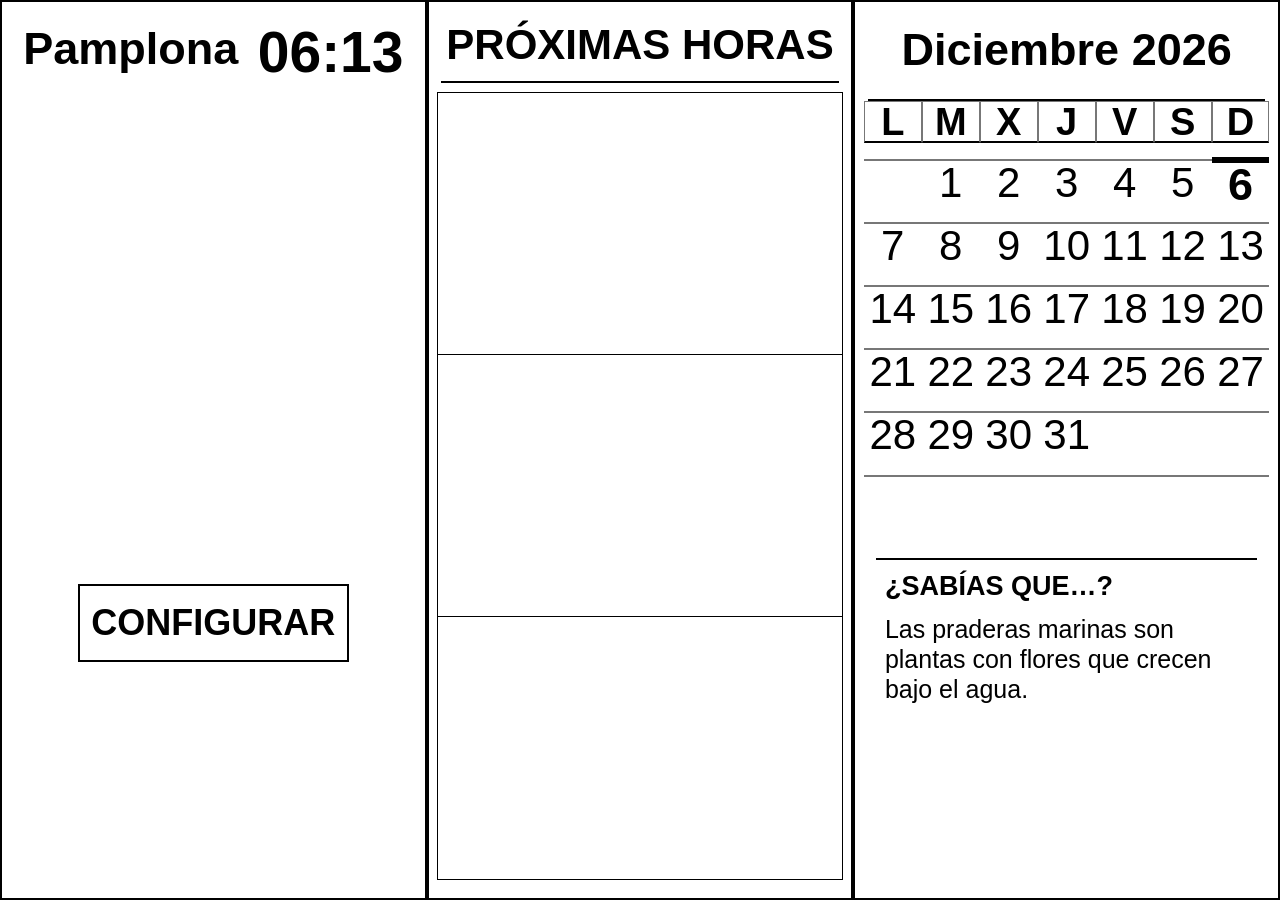
==== commit 25025455: "Add files via upload" ====
--- a/index.html
+++ b/index.html
@@ -6,6 +6,7 @@
           content="width=device-width, height=device-height, initial-scale=1, maximum-scale=1, user-scalable=no">
     <script src="vendor/moment/moment-with-locales.js" type="text/javascript"></script>
     <script src="config.js" type="text/javascript"></script>
+    <script src="curiosidades.js" type="text/javascript"></script>
     <link rel="stylesheet" type="text/css" href="vendor/weathericons/css/weather-icons.css"/>
     <link rel="stylesheet" type="text/css" href="css/custom-icons.css"/>
     <link rel="stylesheet" type="text/css" href="css/kindle.css"/>
@@ -124,6 +125,14 @@
         }
 
         function updateClockAndCalendar() {
+            var factText = document.getElementById("dailyFactText");
+            if (factText && typeof curiosidades !== "undefined" && curiosidades.length) {
+                var dateForFact = new Date();
+                var startOfYear = new Date(dateForFact.getFullYear(), 0, 0);
+                var dayOfYear = Math.floor((dateForFact - startOfYear) / 86400000);
+                factText.innerHTML = curiosidades[(dayOfYear - 1) % curiosidades.length];
+            }
+
             var now = momentWithCorrectUtcOffset(new Date());
             var clock = document.getElementById("clock");
             if (clock) clock.innerHTML = now.format("HH:mm");
@@ -691,6 +700,7 @@
     <section id="calendarPanel" class="panel" aria-label="Calendario mensual">
         <div id="calendarTitle"></div>
         <div id="calendarGrid"></div>
+        <div id="dailyFact"><div id="dailyFactTitle">¿SABÍAS QUE…?</div><div id="dailyFactText"></div></div>
     </section>
 </div>
 <div id="cleaner"></div>
--- a/css/kindle.css
+++ b/css/kindle.css
@@ -356,3 +356,114 @@
     .colTemp { font-size: 38px !important; }
     .calDay, .calBlank { font-size: 26px !important; }
 }
+
+
+/* V8: +50% de tipografía y calendario robusto para Mesquite/WebKit antiguo. */
+#city { font-size: 45px !important; }
+#clock { font-size: 57px !important; }
+#date { font-size: 36px !important; }
+#icon { font-size: 132px !important; }
+#temp { font-size: 123px !important; }
+#description { font-size: 40px !important; }
+#sun { font-size: 35px !important; }
+#lastUpdate { font-size: 27px !important; }
+.panelTitle { font-size: 42px !important; }
+.colTime { font-size: 45px !important; }
+.forecastIconWrapper { font-size: 81px !important; }
+.colTemp { font-size: 63px !important; }
+.colDesc { font-size: 35px !important; }
+#configButton { font-size: 36px !important; padding: 15px 2% !important; }
+
+#calendarTitle {
+  font-size: 45px !important;
+  height: 11% !important;
+  line-height: 1.15 !important;
+}
+#calendarGrid {
+  top: 14% !important;
+  bottom: 1% !important;
+  overflow: visible !important;
+}
+.calendarTable {
+  width: 100% !important;
+  height: auto !important;
+  table-layout: fixed !important;
+  border-collapse: collapse !important;
+  border-spacing: 0 !important;
+}
+.calendarTable thead, .calendarTable tbody { height: auto !important; }
+.calendarTable tr { height: auto !important; }
+.calendarTable th, .calendarTable td {
+  height: 52px !important;
+  padding: 0 !important;
+  line-height: 1.15 !important;
+  vertical-align: middle !important;
+  overflow: visible !important;
+  box-sizing: border-box !important;
+}
+.calendarTable th.calDow {
+  height: 42px !important;
+  font-size: 38px !important;
+  line-height: 1.1 !important;
+}
+.calendarTable td.calDay {
+  font-size: 42px !important;
+  line-height: 1.1 !important;
+}
+.calendarTable td.calBlank { font-size: 30px !important; }
+.calendarTable td.calDay.today {
+  font-size: 45px !important;
+  border: 3px solid #000 !important;
+}
+@media (max-height: 700px) {
+  #icon { font-size: 112px !important; }
+  #temp { font-size: 105px !important; }
+  .forecastIconWrapper { font-size: 68px !important; }
+  .colTemp { font-size: 56px !important; }
+  .calendarTable th.calDow { height: 34px !important; font-size: 32px !important; }
+  .calendarTable th, .calendarTable td { height: 43px !important; }
+  .calendarTable td.calDay { font-size: 36px !important; }
+  .calendarTable td.calDay.today { font-size: 39px !important; }
+}
+
+/* V9: aprovechar el espacio bajo el calendario con una curiosidad diaria offline. */
+#calendarTitle { height: 9% !important; }
+#calendarGrid {
+  top: 11% !important;
+  height: 47% !important;
+  bottom: auto !important;
+  overflow: hidden !important;
+}
+.calendarTable { height: 100% !important; }
+.calendarTable th, .calendarTable td { height: 1px !important; }
+#dailyFact {
+  position: absolute !important;
+  top: 62% !important;
+  left: 5% !important;
+  right: 5% !important;
+  bottom: 2% !important;
+  border-top: 2px solid #000 !important;
+  padding: 3% 2% 0 2% !important;
+  overflow: hidden !important;
+  color: #000 !important;
+  background: #fff !important;
+  text-align: left !important;
+}
+#dailyFactTitle {
+  font-size: 27px !important;
+  font-weight: bold !important;
+  line-height: 1.1 !important;
+  margin-bottom: 12px !important;
+}
+#dailyFactText {
+  font-size: 25px !important;
+  line-height: 1.2 !important;
+  font-weight: normal !important;
+  overflow: hidden !important;
+}
+.night #dailyFact {
+  color: #fff !important;
+  background: #000 !important;
+  border-color: #fff !important;
+}
+.night #dailyFactTitle, .night #dailyFactText { color: #fff !important; }
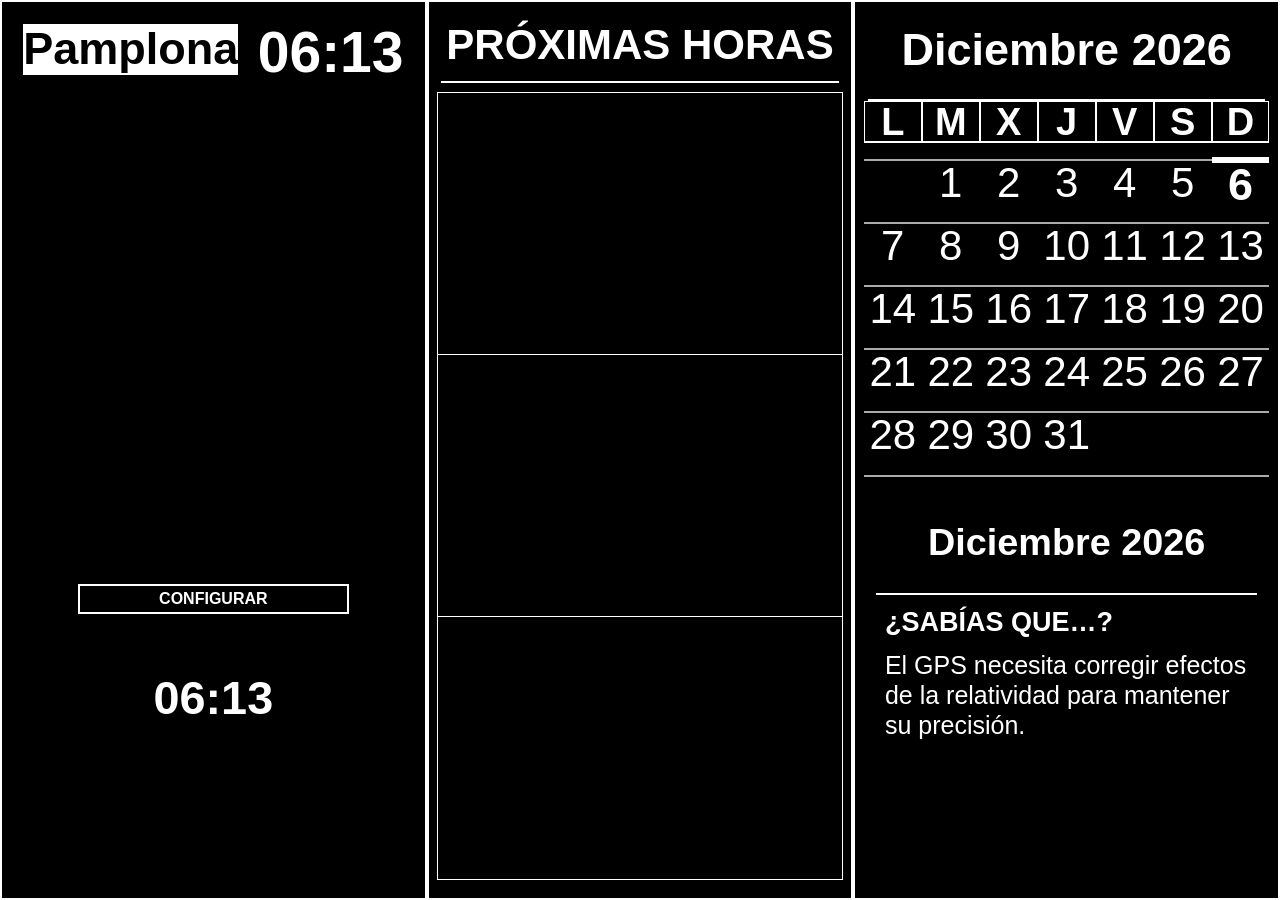
==== commit 96a05b9e: "Add files via upload" ====
--- a/index.html
+++ b/index.html
@@ -125,6 +125,17 @@
         }
 
         function updateClockAndCalendar() {
+            // Modo automático: oscuro desde las 22:00 hasta las 06:59; claro desde las 07:00.
+            var localHour = new Date().getHours();
+            var useNightMode = (localHour >= 22 || localHour < 7);
+            if (document.body) {
+                if (useNightMode) {
+                    if (document.body.className.indexOf("night") === -1) document.body.className += " night";
+                } else {
+                    document.body.className = document.body.className.replace(/\\bnight\\b/g, "").replace(/\\s+/g, " ").replace(/^ | $/g, "");
+                }
+            }
+
             var factText = document.getElementById("dailyFactText");
             if (factText && typeof curiosidades !== "undefined" && curiosidades.length) {
                 var dateForFact = new Date();
@@ -136,10 +147,14 @@
             var now = momentWithCorrectUtcOffset(new Date());
             var clock = document.getElementById("clock");
             if (clock) clock.innerHTML = now.format("HH:mm");
+            var clockDuplicate = document.getElementById("clockDuplicate");
+            if (clockDuplicate) clockDuplicate.innerHTML = now.format("HH:mm");
             var title = document.getElementById("calendarTitle");
             var grid = document.getElementById("calendarGrid");
             if (!title || !grid) return;
             title.innerHTML = now.format("MMMM YYYY");
+            var titleDuplicate = document.getElementById("calendarTitleDuplicate");
+            if (titleDuplicate) titleDuplicate.innerHTML = now.format("MMMM YYYY");
             var first = now.clone().startOf("month");
             var offset = (first.day() + 6) % 7; // Monday first
             var days = now.daysInMonth();
@@ -671,6 +686,7 @@
         <div class="tempWrapper"><div id="temp"></div></div>
         <div id="description"></div>
         <a id="configButton" href="./config.html">CONFIGURAR</a>
+        <div id="clockDuplicate">--:--</div>
         <div id="sun"></div>
         <div id="lastUpdate"></div>
     </section>
@@ -700,6 +716,7 @@
     <section id="calendarPanel" class="panel" aria-label="Calendario mensual">
         <div id="calendarTitle"></div>
         <div id="calendarGrid"></div>
+        <div id="calendarTitleDuplicate"></div>
         <div id="dailyFact"><div id="dailyFactTitle">¿SABÍAS QUE…?</div><div id="dailyFactText"></div></div>
     </section>
 </div>
--- a/css/kindle.css
+++ b/css/kindle.css
@@ -467,3 +467,56 @@
   border-color: #fff !important;
 }
 .night #dailyFactTitle, .night #dailyFactText { color: #fff !important; }
+
+/* V11: duplicados de hora y mes para el zoom del navegador; los originales no se mueven ni cambian de tamaño. */
+#clockDuplicate {
+  position: absolute !important;
+  top: 75% !important;
+  left: 5% !important;
+  right: 5% !important;
+  text-align: center !important;
+  font-size: 3.4vh !important;
+  line-height: 1 !important;
+  font-weight: bold !important;
+  color: #000 !important;
+  background: #fff !important;
+  z-index: 6 !important;
+}
+#calendarTitleDuplicate {
+  position: absolute !important;
+  top: 58% !important;
+  left: 5% !important;
+  right: 5% !important;
+  height: 4% !important;
+  text-align: center !important;
+  font-size: 2.8vh !important;
+  line-height: 1.2 !important;
+  font-weight: bold !important;
+  text-transform: capitalize !important;
+  color: #000 !important;
+  background: #fff !important;
+  overflow: hidden !important;
+  z-index: 2 !important;
+}
+#dailyFact { top: 66% !important; }
+.night #clockDuplicate, .night #calendarTitleDuplicate {
+  color: #fff !important;
+  background: #000 !important;
+}
+
+/* V12: botón más compacto; duplicados inferiores más legibles. */
+#configButton {
+  font-size: 16px !important;
+  padding: 5px 8px !important;
+  line-height: 1.0 !important;
+  min-height: 0 !important;
+}
+#clockDuplicate {
+  font-size: 5.2vh !important;
+  line-height: 1.05 !important;
+  font-weight: bold !important;
+}
+#calendarTitleDuplicate {
+  font-size: 4.2vh !important;
+  line-height: 1.1 !important;
+}
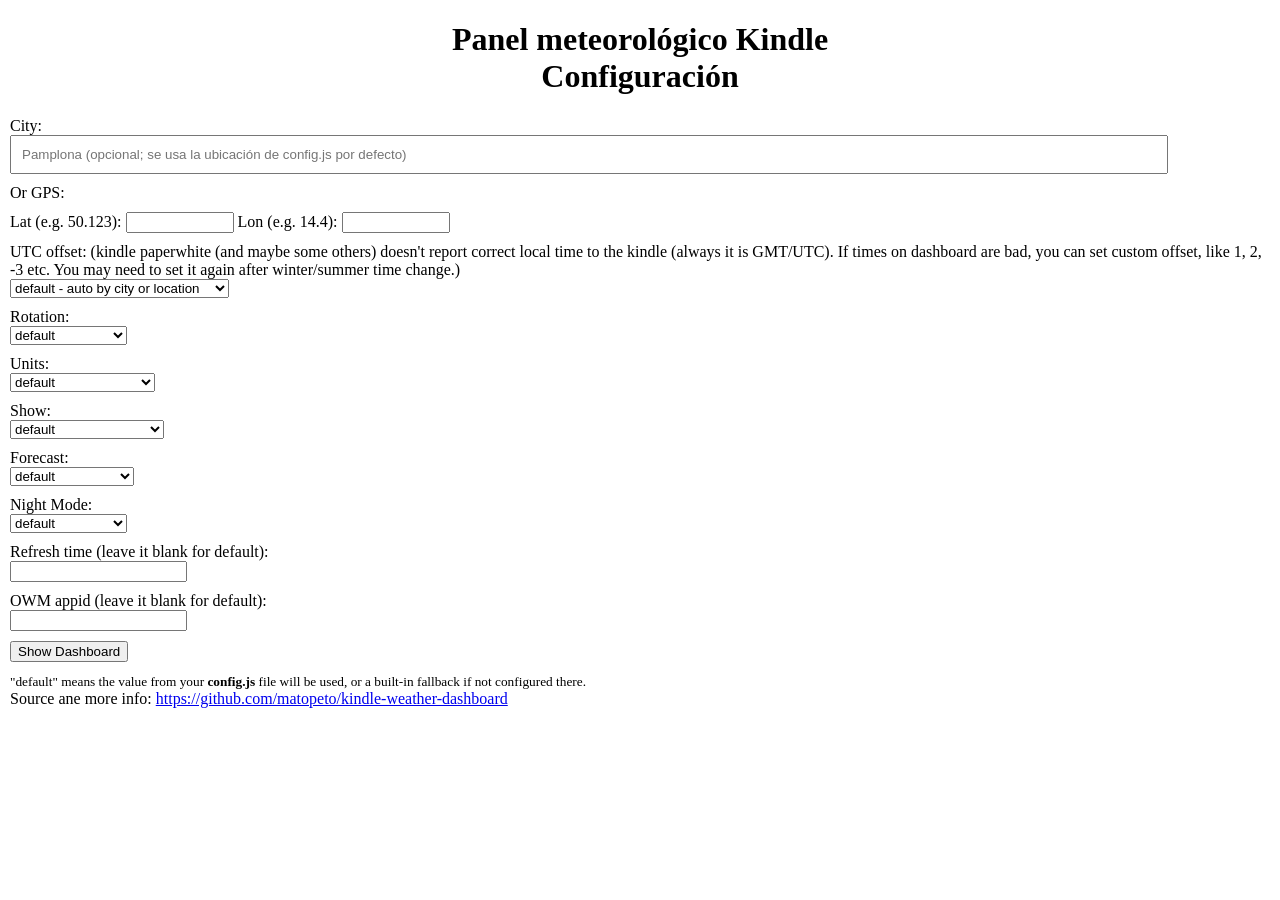
==== commit 65e830f4: "Update index.html" ====
--- a/index.html
+++ b/index.html
@@ -126,15 +126,8 @@
 
         function updateClockAndCalendar() {
             // Modo automático: oscuro desde las 22:00 hasta las 06:59; claro desde las 07:00.
-            var localHour = new Date().getHours();
-            var useNightMode = (localHour >= 22 || localHour < 7);
-            if (document.body) {
-                if (useNightMode) {
-                    if (document.body.className.indexOf("night") === -1) document.body.className += " night";
-                } else {
-                    document.body.className = document.body.className.replace(/\\bnight\\b/g, "").replace(/\\s+/g, " ").replace(/^ | $/g, "");
-                }
-            }
+          setNightMode();
+            
 
             var factText = document.getElementById("dailyFactText");
             if (factText && typeof curiosidades !== "undefined" && curiosidades.length) {
--- a/css/kindle.css
+++ b/css/kindle.css
@@ -6,7 +6,7 @@
     width: 100%;
     height: 100%;
     overflow: hidden;
-    font-family: Arial, Helvetica, sans-serif;
+    font-family: 'Franklin Gothic Medium', 'Arial Narrow', Arial, sans-serif;
     font-size: 16px;
     color: #000;
     background: #fff;
@@ -456,7 +456,7 @@
   margin-bottom: 12px !important;
 }
 #dailyFactText {
-  font-size: 25px !important;
+  font-size: 35px !important;
   line-height: 1.2 !important;
   font-weight: normal !important;
   overflow: hidden !important;
@@ -512,11 +512,11 @@
   min-height: 0 !important;
 }
 #clockDuplicate {
-  font-size: 5.2vh !important;
+  font-size: 60px !important;
   line-height: 1.05 !important;
   font-weight: bold !important;
 }
 #calendarTitleDuplicate {
-  font-size: 4.2vh !important;
+  font-size: 30px !important;
   line-height: 1.1 !important;
 }
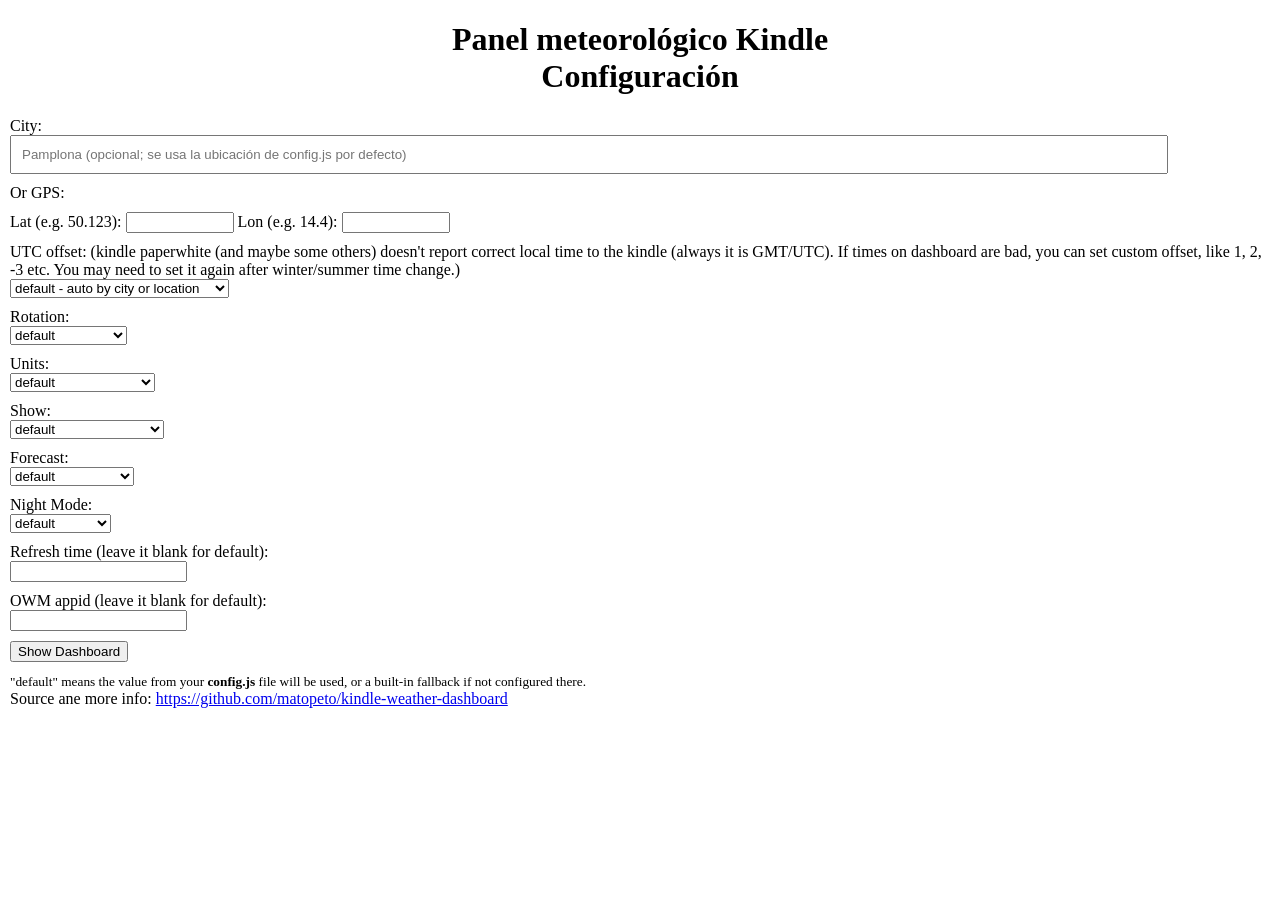
==== commit 54a5ec2a: "Add files via upload" ====
--- a/index.html
+++ b/index.html
@@ -125,8 +125,8 @@
         }
 
         function updateClockAndCalendar() {
-            // Modo automático: oscuro desde las 22:00 hasta las 06:59; claro desde las 07:00.
-          setNightMode();
+            // Modo automático: oscuro desde las 22:00 hasta las 08:59; claro desde las 09:00.
+           setNightMode();
             
 
             var factText = document.getElementById("dailyFactText");
@@ -599,8 +599,9 @@
                 return true;
             }
 
-            if (mode === "auto") {
-                return isNight(_sunsetHour, _sunriseHour);
+            // "auto" (atardecer/amanecer) desactivado: siempre horario fijo 22:00-08:59.
+            if (mode === "auto" || !mode) {
+                return isNight(22, 9);
             }
 
             var found = mode && mode.match(/([0-9][0-9]?)-([0-9][0-9]?)/);
@@ -613,15 +614,14 @@
         }
 
         function isNight(f, t) {
-            var from = parseInt(f);
-            var to = parseInt(t);
-
-            var now = momentWithCorrectUtcOffset(new Date()).hour();
+            var from = parseInt(f,10);
+            var to = parseInt(t,10);
+			var now = new Date().getHours();
 
             if (from > to) {
-                return from <= now || to > now;
+                return now >= from || now < to;
             } else {
-                return from <= now && to > now;
+                return now >= from && now < to;
             }
         }
 
